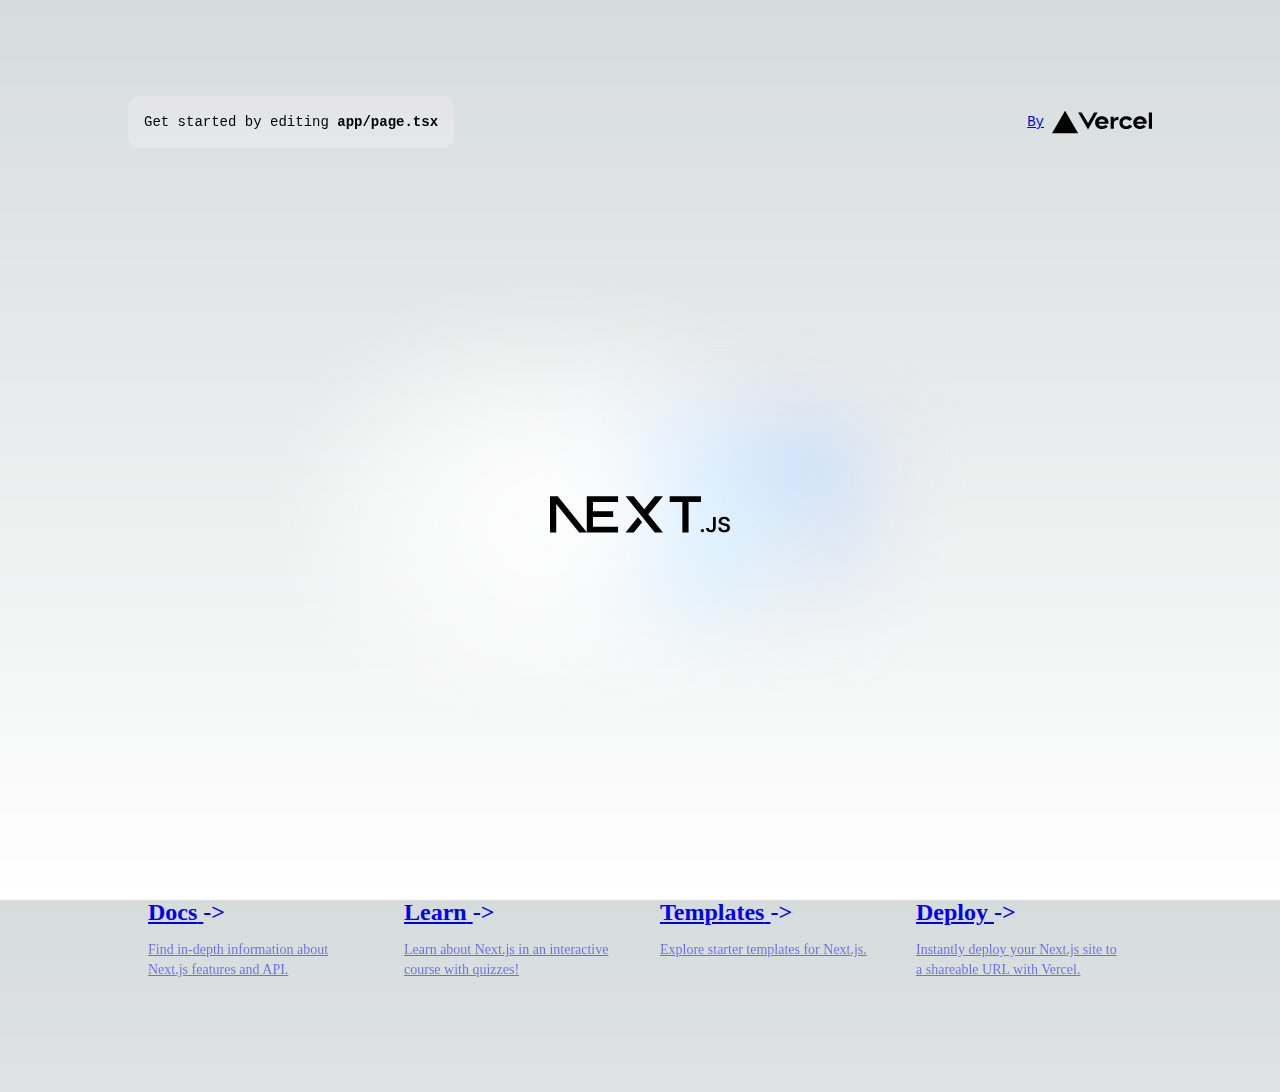
==== index.html @ 3cf32164 "医疗excel表" ====
<!DOCTYPE html><html lang="en"><head><meta charSet="utf-8"/><meta name="viewport" content="width=device-width, initial-scale=1"/><link rel="preload" as="image" href="/vercel.svg" fetchPriority="high"/><link rel="preload" as="image" href="/next.svg" fetchPriority="high"/><link rel="stylesheet" href="/_next/static/css/c7de69543def5672.css" crossorigin="" data-precedence="next"/><link rel="preload" as="script" fetchPriority="low" href="/_next/static/chunks/webpack-84ed9412a473a53c.js" crossorigin=""/><script src="/_next/static/chunks/fd9d1056-c42a95c713997fda.js" async="" crossorigin=""></script><script src="/_next/static/chunks/472-15eaf52ed125a741.js" async="" crossorigin=""></script><script src="/_next/static/chunks/main-app-dbd3aac3b573df8d.js" async="" crossorigin=""></script><script src="/_next/static/chunks/806-e9c7ed63f6be86cd.js" async=""></script><script src="/_next/static/chunks/431-e442fb6682c4541a.js" async=""></script><script src="/_next/static/chunks/app/layout-4c73db99c1d26d4c.js" async=""></script><script src="/_next/static/chunks/413-ed79d57a581bf45a.js" async=""></script><script src="/_next/static/chunks/app/page-2c997d32928808bd.js" async=""></script><title>Sheet Project</title><link rel="icon" href="/favicon.ico" type="image/x-icon" sizes="16x16"/><script src="/_next/static/chunks/polyfills-c67a75d1b6f99dc8.js" crossorigin="" noModule=""></script><style id="antd">.data-ant-cssinjs-cache-path{content:"";}</style></head><body><main class="flex min-h-screen flex-col items-center justify-between p-24"><div class="z-10 max-w-5xl w-full items-center justify-between font-mono text-sm lg:flex"><p class="fixed left-0 top-0 flex w-full justify-center border-b border-gray-300 bg-gradient-to-b from-zinc-200 pb-6 pt-8 backdrop-blur-2xl dark:border-neutral-800 dark:bg-zinc-800/30 dark:from-inherit lg:static lg:w-auto  lg:rounded-xl lg:border lg:bg-gray-200 lg:p-4 lg:dark:bg-zinc-800/30">Get started by editing <code class="font-mono font-bold">app/page.tsx</code></p><div class="fixed bottom-0 left-0 flex h-48 w-full items-end justify-center bg-gradient-to-t from-white via-white dark:from-black dark:via-black lg:static lg:h-auto lg:w-auto lg:bg-none"><a class="pointer-events-none flex place-items-center gap-2 p-8 lg:pointer-events-auto lg:p-0" href="https://vercel.com?utm_source=create-next-app&amp;utm_medium=appdir-template&amp;utm_campaign=create-next-app" target="_blank" rel="noopener noreferrer">By <img alt="Vercel Logo" fetchPriority="high" width="100" height="24" decoding="async" data-nimg="1" class="dark:invert" style="color:transparent" src="/vercel.svg"/></a></div></div><div class="relative flex place-items-center before:absolute before:h-[300px] before:w-[480px] before:-translate-x-1/2 before:rounded-full before:bg-gradient-radial before:from-white before:to-transparent before:blur-2xl before:content-[&#x27;&#x27;] after:absolute after:-z-20 after:h-[180px] after:w-[240px] after:translate-x-1/3 after:bg-gradient-conic after:from-sky-200 after:via-blue-200 after:blur-2xl after:content-[&#x27;&#x27;] before:dark:bg-gradient-to-br before:dark:from-transparent before:dark:to-blue-700 before:dark:opacity-10 after:dark:from-sky-900 after:dark:via-[#0141ff] after:dark:opacity-40 before:lg:h-[360px] z-[-1]"><img alt="Next.js Logo" fetchPriority="high" width="180" height="37" decoding="async" data-nimg="1" class="relative dark:drop-shadow-[0_0_0.3rem_#ffffff70] dark:invert" style="color:transparent" src="/next.svg"/></div><div class="mb-32 grid text-center lg:max-w-5xl lg:w-full lg:mb-0 lg:grid-cols-4 lg:text-left"><a href="https://nextjs.org/docs?utm_source=create-next-app&amp;utm_medium=appdir-template&amp;utm_campaign=create-next-app" class="group rounded-lg border border-transparent px-5 py-4 transition-colors hover:border-gray-300 hover:bg-gray-100 hover:dark:border-neutral-700 hover:dark:bg-neutral-800/30" target="_blank" rel="noopener noreferrer"><h2 class="mb-3 text-2xl font-semibold">Docs<!-- --> <span class="inline-block transition-transform group-hover:translate-x-1 motion-reduce:transform-none">-&gt;</span></h2><p class="m-0 max-w-[30ch] text-sm opacity-50">Find in-depth information about Next.js features and API.</p></a><a href="https://nextjs.org/learn?utm_source=create-next-app&amp;utm_medium=appdir-template-tw&amp;utm_campaign=create-next-app" class="group rounded-lg border border-transparent px-5 py-4 transition-colors hover:border-gray-300 hover:bg-gray-100 hover:dark:border-neutral-700 hover:dark:bg-neutral-800/30" target="_blank" rel="noopener noreferrer"><h2 class="mb-3 text-2xl font-semibold">Learn<!-- --> <span class="inline-block transition-transform group-hover:translate-x-1 motion-reduce:transform-none">-&gt;</span></h2><p class="m-0 max-w-[30ch] text-sm opacity-50">Learn about Next.js in an interactive course with quizzes!</p></a><a href="https://vercel.com/templates?framework=next.js&amp;utm_source=create-next-app&amp;utm_medium=appdir-template&amp;utm_campaign=create-next-app" class="group rounded-lg border border-transparent px-5 py-4 transition-colors hover:border-gray-300 hover:bg-gray-100 hover:dark:border-neutral-700 hover:dark:bg-neutral-800/30" target="_blank" rel="noopener noreferrer"><h2 class="mb-3 text-2xl font-semibold">Templates<!-- --> <span class="inline-block transition-transform group-hover:translate-x-1 motion-reduce:transform-none">-&gt;</span></h2><p class="m-0 max-w-[30ch] text-sm opacity-50">Explore starter templates for Next.js.</p></a><a href="https://vercel.com/new?utm_source=create-next-app&amp;utm_medium=appdir-template&amp;utm_campaign=create-next-app" class="group rounded-lg border border-transparent px-5 py-4 transition-colors hover:border-gray-300 hover:bg-gray-100 hover:dark:border-neutral-700 hover:dark:bg-neutral-800/30" target="_blank" rel="noopener noreferrer"><h2 class="mb-3 text-2xl font-semibold">Deploy<!-- --> <span class="inline-block transition-transform group-hover:translate-x-1 motion-reduce:transform-none">-&gt;</span></h2><p class="m-0 max-w-[30ch] text-sm opacity-50">Instantly deploy your Next.js site to a shareable URL with Vercel.</p></a></div></main><script src="/_next/static/chunks/webpack-84ed9412a473a53c.js" crossorigin="" async=""></script><script>(self.__next_f=self.__next_f||[]).push([0]);self.__next_f.push([2,null])</script><script>self.__next_f.push([1,"1:HL[\"/_next/static/css/c7de69543def5672.css\",\"style\",{\"crossOrigin\":\"\"}]\n0:\"$L2\"\n"])</script><script>self.__next_f.push([1,"3:I[33728,[],\"\"]\n5:I[29928,[],\"\"]\n6:I[51163,[\"806\",\"static/chunks/806-e9c7ed63f6be86cd.js\",\"431\",\"static/chunks/431-e442fb6682c4541a.js\",\"185\",\"static/chunks/app/layout-4c73db99c1d26d4c.js\"],\"\"]\n7:I[56954,[],\"\"]\n8:I[7264,[],\"\"]\na:I[90413,[\"413\",\"static/chunks/413-ed79d57a581bf45a.js\",\"931\",\"static/chunks/app/page-2c997d32928808bd.js\"],\"Image\"]\n"])</script><script>self.__next_f.push([1,"2:[[[\"$\",\"link\",\"0\",{\"rel\":\"stylesheet\",\"href\":\"/_next/static/css/c7de69543def5672.css\",\"precedence\":\"next\",\"crossOrigin\":\"\"}]],[\"$\",\"$L3\",null,{\"buildId\":\"PAMORDfPFeBBC6ljfTqtk\",\"assetPrefix\":\"\",\"initialCanonicalUrl\":\"/\",\"initialTree\":[\"\",{\"children\":[\"__PAGE__\",{}]},\"$undefined\",\"$undefined\",true],\"initialHead\":[false,\"$L4\"],\"globalErrorComponent\":\"$5\",\"children\":[null,[\"$\",\"html\",null,{\"lang\":\"en\",\"children\":[\"$\",\"body\",null,{\"children\":[\"$\",\"$L6\",null,{\"children\":[\"$\",\"$L7\",null,{\"parallelRouterKey\":\"children\",\"segmentPath\":[\"children\"],\"loading\":\"$undefined\",\"loadingStyles\":\"$undefined\",\"loadingScripts\":\"$undefined\",\"hasLoading\":false,\"error\":\"$undefined\",\"errorStyles\":\"$undefined\",\"errorScripts\":\"$undefined\",\"template\":[\"$\",\"$L8\",null,{}],\"templateStyles\":\"$undefined\",\"templateScripts\":\"$undefined\",\"notFound\":[[\"$\",\"title\",null,{\"children\":\"404: This page could not be found.\"}],[\"$\",\"div\",null,{\"style\":{\"fontFamily\":\"system-ui,\\\"Segoe UI\\\",Roboto,Helvetica,Arial,sans-serif,\\\"Apple Color Emoji\\\",\\\"Segoe UI Emoji\\\"\",\"height\":\"100vh\",\"textAlign\":\"center\",\"display\":\"flex\",\"flexDirection\":\"column\",\"alignItems\":\"center\",\"justifyContent\":\"center\"},\"children\":[\"$\",\"div\",null,{\"children\":[[\"$\",\"style\",null,{\"dangerouslySetInnerHTML\":{\"__html\":\"body{color:#000;background:#fff;margin:0}.next-error-h1{border-right:1px solid rgba(0,0,0,.3)}@media (prefers-color-scheme:dark){body{color:#fff;background:#000}.next-error-h1{border-right:1px solid rgba(255,255,255,.3)}}\"}}],[\"$\",\"h1\",null,{\"className\":\"next-error-h1\",\"style\":{\"display\":\"inline-block\",\"margin\":\"0 20px 0 0\",\"padding\":\"0 23px 0 0\",\"fontSize\":24,\"fontWeight\":500,\"verticalAlign\":\"top\",\"lineHeight\":\"49px\"},\"children\":\"404\"}],[\"$\",\"div\",null,{\"style\":{\"display\":\"inline-block\"},\"children\":[\"$\",\"h2\",null,{\"style\":{\"fontSize\":14,\"fontWeight\":400,\"lineHeight\":\"49px\",\"margin\":0},\"children\":\"This page could not be found.\"}]}]]}]}]],\"notFoundStyles\":[],\"childProp\":{\"current\":[\"$L9\",[\"$\",\"main\",null,{\"className\":\"flex min-h-screen flex-col items-center justify-between p-24\",\"children\":[[\"$\",\"div\",null,{\"className\":\"z-10 max-w-5xl w-full items-center justify-between font-mono text-sm lg:flex\",\"children\":[[\"$\",\"p\",null,{\"className\":\"fixed left-0 top-0 flex w-full justify-center border-b border-gray-300 bg-gradient-to-b from-zinc-200 pb-6 pt-8 backdrop-blur-2xl dark:border-neutral-800 dark:bg-zinc-800/30 dark:from-inherit lg:static lg:w-auto  lg:rounded-xl lg:border lg:bg-gray-200 lg:p-4 lg:dark:bg-zinc-800/30\",\"children\":[\"Get started by editing \",[\"$\",\"code\",null,{\"className\":\"font-mono font-bold\",\"children\":\"app/page.tsx\"}]]}],[\"$\",\"div\",null,{\"className\":\"fixed bottom-0 left-0 flex h-48 w-full items-end justify-center bg-gradient-to-t from-white via-white dark:from-black dark:via-black lg:static lg:h-auto lg:w-auto lg:bg-none\",\"children\":[\"$\",\"a\",null,{\"className\":\"pointer-events-none flex place-items-center gap-2 p-8 lg:pointer-events-auto lg:p-0\",\"href\":\"https://vercel.com?utm_source=create-next-app\u0026utm_medium=appdir-template\u0026utm_campaign=create-next-app\",\"target\":\"_blank\",\"rel\":\"noopener noreferrer\",\"children\":[\"By \",[\"$\",\"$La\",null,{\"src\":\"/vercel.svg\",\"alt\":\"Vercel Logo\",\"className\":\"dark:invert\",\"width\":100,\"height\":24,\"priority\":true}]]}]}]]}],[\"$\",\"div\",null,{\"className\":\"relative flex place-items-center before:absolute before:h-[300px] before:w-[480px] before:-translate-x-1/2 before:rounded-full before:bg-gradient-radial before:from-white before:to-transparent before:blur-2xl before:content-[''] after:absolute after:-z-20 after:h-[180px] after:w-[240px] after:translate-x-1/3 after:bg-gradient-conic after:from-sky-200 after:via-blue-200 after:blur-2xl after:content-[''] before:dark:bg-gradient-to-br before:dark:from-transparent before:dark:to-blue-700 before:dark:opacity-10 after:dark:from-sky-900 after:dark:via-[#0141ff] after:dark:opacity-40 before:lg:h-[360px] z-[-1]\",\"children\":[\"$\",\"$La\",null,{\"className\":\"relative dark:drop-shadow-[0_0_0.3rem_#ffffff70] dark:invert\",\"src\":\"/next.svg\",\"alt\":\"Next.js Logo\",\"width\":180,\"height\":37,\"priority\":true}]}],[\"$\",\"div\",null,{\"className\":\"mb-32 grid text-center lg:max-w-5xl lg:w-full lg:mb-0 lg:grid-cols-4 lg:text-left\",\"children\":[[\"$\",\"a\",null,{\"href\":\"https://nextjs.org/docs?utm_source=create-next-app\u0026utm_medium=appdir-template\u0026utm_campaign=create-next-app\",\"className\":\"group rounded-lg border border-transparent px-5 py-4 transition-colors hover:border-gray-300 hover:bg-gray-100 hover:dark:border-neutral-700 hover:dark:bg-neutral-800/30\",\"target\":\"_blank\",\"rel\":\"noopener noreferrer\",\"children\":[[\"$\",\"h2\",null,{\"className\":\"mb-3 text-2xl font-semibold\",\"children\":[\"Docs\",\" \",[\"$\",\"span\",null,{\"className\":\"inline-block transition-transform group-hover:translate-x-1 motion-reduce:transform-none\",\"children\":\"-\u003e\"}]]}],[\"$\",\"p\",null,{\"className\":\"m-0 max-w-[30ch] text-sm opacity-50\",\"children\":\"Find in-depth information about Next.js features and API.\"}]]}],[\"$\",\"a\",null,{\"href\":\"https://nextjs.org/learn?utm_source=create-next-app\u0026utm_medium=appdir-template-tw\u0026utm_campaign=create-next-app\",\"className\":\"group rounded-lg border border-transparent px-5 py-4 transition-colors hover:border-gray-300 hover:bg-gray-100 hover:dark:border-neutral-700 hover:dark:bg-neutral-800/30\",\"target\":\"_blank\",\"rel\":\"noopener noreferrer\",\"children\":[[\"$\",\"h2\",null,{\"className\":\"mb-3 text-2xl font-semibold\",\"children\":[\"Learn\",\" \",[\"$\",\"span\",null,{\"className\":\"inline-block transition-transform group-hover:translate-x-1 motion-reduce:transform-none\",\"children\":\"-\u003e\"}]]}],[\"$\",\"p\",null,{\"className\":\"m-0 max-w-[30ch] text-sm opacity-50\",\"children\":\"Learn about Next.js in an interactive course with quizzes!\"}]]}],[\"$\",\"a\",null,{\"href\":\"https://vercel.com/templates?framework=next.js\u0026utm_source=create-next-app\u0026utm_medium=appdir-template\u0026utm_campaign=create-next-app\",\"className\":\"group rounded-lg border border-transparent px-5 py-4 transition-colors hover:border-gray-300 hover:bg-gray-100 hover:dark:border-neutral-700 hover:dark:bg-neutral-800/30\",\"target\":\"_blank\",\"rel\":\"noopener noreferrer\",\"children\":[[\"$\",\"h2\",null,{\"className\":\"mb-3 text-2xl font-semibold\",\"children\":[\"Templates\",\" \",[\"$\",\"span\",null,{\"className\":\"inline-block transition-transform group-hover:translate-x-1 motion-reduce:transform-none\",\"children\":\"-\u003e\"}]]}],[\"$\",\"p\",null,{\"className\":\"m-0 max-w-[30ch] text-sm opacity-50\",\"children\":\"Explore starter templates for Next.js.\"}]]}],[\"$\",\"a\",null,{\"href\":\"https://vercel.com/new?utm_source=create-next-app\u0026utm_medium=appdir-template\u0026utm_campaign=create-next-app\",\"className\":\"group rounded-lg border border-transparent px-5 py-4 transition-colors hover:border-gray-300 hover:bg-gray-100 hover:dark:border-neutral-700 hover:dark:bg-neutral-800/30\",\"target\":\"_blank\",\"rel\":\"noopener noreferrer\",\"children\":[[\"$\",\"h2\",null,{\"className\":\"mb-3 text-2xl font-semibold\",\"children\":[\"Deploy\",\" \",[\"$\",\"span\",null,{\"className\":\"inline-block transition-transform group-hover:translate-x-1 motion-reduce:transform-none\",\"children\":\"-\u003e\"}]]}],[\"$\",\"p\",null,{\"className\":\"m-0 max-w-[30ch] text-sm opacity-50\",\"children\":\"Instantly deploy your Next.js site to a shareable URL with Vercel.\"}]]}]]}]]}],null],\"segment\":\"__PAGE__\"},\"styles\":null}]}]}]}],null]}]]\n"])</script><script>self.__next_f.push([1,"4:[[\"$\",\"meta\",\"0\",{\"name\":\"viewport\",\"content\":\"width=device-width, initial-scale=1\"}],[\"$\",\"meta\",\"1\",{\"charSet\":\"utf-8\"}],[\"$\",\"title\",\"2\",{\"children\":\"Sheet Project\"}],[\"$\",\"link\",\"3\",{\"rel\":\"icon\",\"href\":\"/favicon.ico\",\"type\":\"image/x-icon\",\"sizes\":\"16x16\"}]]\n9:null\n"])</script><script>self.__next_f.push([1,""])</script></body></html>
---- _next/static/css/c7de69543def5672.css ----
*,:after,:before{--tw-border-spacing-x:0;--tw-border-spacing-y:0;--tw-translate-x:0;--tw-translate-y:0;--tw-rotate:0;--tw-skew-x:0;--tw-skew-y:0;--tw-scale-x:1;--tw-scale-y:1;--tw-pan-x: ;--tw-pan-y: ;--tw-pinch-zoom: ;--tw-scroll-snap-strictness:proximity;--tw-gradient-from-position: ;--tw-gradient-via-position: ;--tw-gradient-to-position: ;--tw-ordinal: ;--tw-slashed-zero: ;--tw-numeric-figure: ;--tw-numeric-spacing: ;--tw-numeric-fraction: ;--tw-ring-inset: ;--tw-ring-offset-width:0px;--tw-ring-offset-color:#fff;--tw-ring-color:rgba(59,130,246,.5);--tw-ring-offset-shadow:0 0 #0000;--tw-ring-shadow:0 0 #0000;--tw-shadow:0 0 #0000;--tw-shadow-colored:0 0 #0000;--tw-blur: ;--tw-brightness: ;--tw-contrast: ;--tw-grayscale: ;--tw-hue-rotate: ;--tw-invert: ;--tw-saturate: ;--tw-sepia: ;--tw-drop-shadow: ;--tw-backdrop-blur: ;--tw-backdrop-brightness: ;--tw-backdrop-contrast: ;--tw-backdrop-grayscale: ;--tw-backdrop-hue-rotate: ;--tw-backdrop-invert: ;--tw-backdrop-opacity: ;--tw-backdrop-saturate: ;--tw-backdrop-sepia: }::backdrop{--tw-border-spacing-x:0;--tw-border-spacing-y:0;--tw-translate-x:0;--tw-translate-y:0;--tw-rotate:0;--tw-skew-x:0;--tw-skew-y:0;--tw-scale-x:1;--tw-scale-y:1;--tw-pan-x: ;--tw-pan-y: ;--tw-pinch-zoom: ;--tw-scroll-snap-strictness:proximity;--tw-gradient-from-position: ;--tw-gradient-via-position: ;--tw-gradient-to-position: ;--tw-ordinal: ;--tw-slashed-zero: ;--tw-numeric-figure: ;--tw-numeric-spacing: ;--tw-numeric-fraction: ;--tw-ring-inset: ;--tw-ring-offset-width:0px;--tw-ring-offset-color:#fff;--tw-ring-color:rgba(59,130,246,.5);--tw-ring-offset-shadow:0 0 #0000;--tw-ring-shadow:0 0 #0000;--tw-shadow:0 0 #0000;--tw-shadow-colored:0 0 #0000;--tw-blur: ;--tw-brightness: ;--tw-contrast: ;--tw-grayscale: ;--tw-hue-rotate: ;--tw-invert: ;--tw-saturate: ;--tw-sepia: ;--tw-drop-shadow: ;--tw-backdrop-blur: ;--tw-backdrop-brightness: ;--tw-backdrop-contrast: ;--tw-backdrop-grayscale: ;--tw-backdrop-hue-rotate: ;--tw-backdrop-invert: ;--tw-backdrop-opacity: ;--tw-backdrop-saturate: ;--tw-backdrop-sepia: }.pointer-events-none{pointer-events:none}.fixed{position:fixed}.absolute{position:absolute}.relative{position:relative}.bottom-0{bottom:0}.left-0{left:0}.top-0{top:0}.z-10{z-index:10}.z-\[-1\]{z-index:-1}.m-0{margin:0}.mb-3{margin-bottom:.75rem}.mb-32{margin-bottom:8rem}.box-border{box-sizing:border-box}.inline-block{display:inline-block}.inline{display:inline}.flex{display:flex}.grid{display:grid}.h-48{height:12rem}.h-\[64px\]{height:64px}.h-full{height:100%}.min-h-screen{min-height:100vh}.w-full{width:100%}.max-w-5xl{max-width:64rem}.max-w-\[30ch\]{max-width:30ch}.transform{transform:translate(var(--tw-translate-x),var(--tw-translate-y)) rotate(var(--tw-rotate)) skewX(var(--tw-skew-x)) skewY(var(--tw-skew-y)) scaleX(var(--tw-scale-x)) scaleY(var(--tw-scale-y))}.flex-col{flex-direction:column}.place-items-center{place-items:center}.items-end{align-items:flex-end}.items-center{align-items:center}.justify-end{justify-content:flex-end}.justify-center{justify-content:center}.justify-between{justify-content:space-between}.gap-2{gap:.5rem}.rounded-lg{border-radius:.5rem}.border{border-width:1px}.border-b{border-bottom-width:1px}.border-gray-300{--tw-border-opacity:1;border-color:rgb(209 213 219/var(--tw-border-opacity))}.border-transparent{border-color:transparent}.bg-gradient-to-b{background-image:linear-gradient(to bottom,var(--tw-gradient-stops))}.bg-gradient-to-t{background-image:linear-gradient(to top,var(--tw-gradient-stops))}.from-white{--tw-gradient-from:#fff var(--tw-gradient-from-position);--tw-gradient-to:hsla(0,0%,100%,0) var(--tw-gradient-to-position);--tw-gradient-stops:var(--tw-gradient-from),var(--tw-gradient-to)}.from-zinc-200{--tw-gradient-from:#e4e4e7 var(--tw-gradient-from-position);--tw-gradient-to:hsla(240,6%,90%,0) var(--tw-gradient-to-position);--tw-gradient-stops:var(--tw-gradient-from),var(--tw-gradient-to)}.via-white{--tw-gradient-to:hsla(0,0%,100%,0) var(--tw-gradient-to-position);--tw-gradient-stops:var(--tw-gradient-from),#fff var(--tw-gradient-via-position),var(--tw-gradient-to)}.p-24{padding:6rem}.p-6{padding:1.5rem}.p-8{padding:2rem}.px-5{padding-left:1.25rem;padding-right:1.25rem}.py-4{padding-top:1rem;padding-bottom:1rem}.pb-6{padding-bottom:1.5rem}.pt-8{padding-top:2rem}.text-center{text-align:center}.font-mono{font-family:ui-monospace,SFMono-Regular,Menlo,Monaco,Consolas,Liberation Mono,Courier New,monospace}.text-2xl{font-size:1.5rem;line-height:2rem}.text-sm{font-size:.875rem;line-height:1.25rem}.font-bold{font-weight:700}.font-semibold{font-weight:600}.opacity-50{opacity:.5}.backdrop-blur-2xl{--tw-backdrop-blur:blur(40px);-webkit-backdrop-filter:var(--tw-backdrop-blur) var(--tw-backdrop-brightness) var(--tw-backdrop-contrast) var(--tw-backdrop-grayscale) var(--tw-backdrop-hue-rotate) var(--tw-backdrop-invert) var(--tw-backdrop-opacity) var(--tw-backdrop-saturate) var(--tw-backdrop-sepia);backdrop-filter:var(--tw-backdrop-blur) var(--tw-backdrop-brightness) var(--tw-backdrop-contrast) var(--tw-backdrop-grayscale) var(--tw-backdrop-hue-rotate) var(--tw-backdrop-invert) var(--tw-backdrop-opacity) var(--tw-backdrop-saturate) var(--tw-backdrop-sepia)}.transition-colors{transition-property:color,background-color,border-color,text-decoration-color,fill,stroke;transition-timing-function:cubic-bezier(.4,0,.2,1);transition-duration:.15s}.transition-transform{transition-property:transform;transition-timing-function:cubic-bezier(.4,0,.2,1);transition-duration:.15s}*{margin:0;padding:0}body,html{width:100vw;height:100vh}:root{--foreground-rgb:0,0,0;--background-start-rgb:214,219,220;--background-end-rgb:255,255,255}@media (prefers-color-scheme:dark){:root{--foreground-rgb:255,255,255;--background-start-rgb:0,0,0;--background-end-rgb:0,0,0}}body{color:rgb(var(--foreground-rgb));background:linear-gradient(to bottom,transparent,rgb(var(--background-end-rgb))) rgb(var(--background-start-rgb))}.before\:absolute:before{content:var(--tw-content);position:absolute}.before\:h-\[300px\]:before{content:var(--tw-content);height:300px}.before\:w-\[480px\]:before{content:var(--tw-content);width:480px}.before\:-translate-x-1\/2:before{content:var(--tw-content);--tw-translate-x:-50%;transform:translate(var(--tw-translate-x),var(--tw-translate-y)) rotate(var(--tw-rotate)) skewX(var(--tw-skew-x)) skewY(var(--tw-skew-y)) scaleX(var(--tw-scale-x)) scaleY(var(--tw-scale-y))}.before\:rounded-full:before{content:var(--tw-content);border-radius:9999px}.before\:bg-gradient-radial:before{content:var(--tw-content);background-image:radial-gradient(var(--tw-gradient-stops))}.before\:from-white:before{content:var(--tw-content);--tw-gradient-from:#fff var(--tw-gradient-from-position);--tw-gradient-to:hsla(0,0%,100%,0) var(--tw-gradient-to-position);--tw-gradient-stops:var(--tw-gradient-from),var(--tw-gradient-to)}.before\:to-transparent:before{content:var(--tw-content);--tw-gradient-to:transparent var(--tw-gradient-to-position)}.before\:blur-2xl:before{content:var(--tw-content);--tw-blur:blur(40px);filter:var(--tw-blur) var(--tw-brightness) var(--tw-contrast) var(--tw-grayscale) var(--tw-hue-rotate) var(--tw-invert) var(--tw-saturate) var(--tw-sepia) var(--tw-drop-shadow)}.before\:content-\[\'\'\]:before{--tw-content:"";content:var(--tw-content)}.after\:absolute:after{content:var(--tw-content);position:absolute}.after\:-z-20:after{content:var(--tw-content);z-index:-20}.after\:h-\[180px\]:after{content:var(--tw-content);height:180px}.after\:w-\[240px\]:after{content:var(--tw-content);width:240px}.after\:translate-x-1\/3:after{content:var(--tw-content);--tw-translate-x:33.333333%;transform:translate(var(--tw-translate-x),var(--tw-translate-y)) rotate(var(--tw-rotate)) skewX(var(--tw-skew-x)) skewY(var(--tw-skew-y)) scaleX(var(--tw-scale-x)) scaleY(var(--tw-scale-y))}.after\:bg-gradient-conic:after{content:var(--tw-content);background-image:conic-gradient(from 180deg at 50% 50%,var(--tw-gradient-stops))}.after\:from-sky-200:after{content:var(--tw-content);--tw-gradient-from:#bae6fd var(--tw-gradient-from-position);--tw-gradient-to:rgba(186,230,253,0) var(--tw-gradient-to-position);--tw-gradient-stops:var(--tw-gradient-from),var(--tw-gradient-to)}.after\:via-blue-200:after{content:var(--tw-content);--tw-gradient-to:rgba(191,219,254,0) var(--tw-gradient-to-position);--tw-gradient-stops:var(--tw-gradient-from),#bfdbfe var(--tw-gradient-via-position),var(--tw-gradient-to)}.after\:blur-2xl:after{content:var(--tw-content);--tw-blur:blur(40px);filter:var(--tw-blur) var(--tw-brightness) var(--tw-contrast) var(--tw-grayscale) var(--tw-hue-rotate) var(--tw-invert) var(--tw-saturate) var(--tw-sepia) var(--tw-drop-shadow)}.after\:content-\[\'\'\]:after{--tw-content:"";content:var(--tw-content)}.hover\:border-gray-300:hover{--tw-border-opacity:1;border-color:rgb(209 213 219/var(--tw-border-opacity))}.hover\:bg-gray-100:hover{--tw-bg-opacity:1;background-color:rgb(243 244 246/var(--tw-bg-opacity))}.group:hover .group-hover\:translate-x-1{--tw-translate-x:0.25rem;transform:translate(var(--tw-translate-x),var(--tw-translate-y)) rotate(var(--tw-rotate)) skewX(var(--tw-skew-x)) skewY(var(--tw-skew-y)) scaleX(var(--tw-scale-x)) scaleY(var(--tw-scale-y))}@media (prefers-reduced-motion:reduce){.motion-reduce\:transform-none{transform:none}}@media (prefers-color-scheme:dark){.dark\:border-neutral-800{--tw-border-opacity:1;border-color:rgb(38 38 38/var(--tw-border-opacity))}.dark\:bg-zinc-800\/30{background-color:rgba(39,39,42,.3)}.dark\:from-black{--tw-gradient-from:#000 var(--tw-gradient-from-position);--tw-gradient-to:transparent var(--tw-gradient-to-position);--tw-gradient-stops:var(--tw-gradient-from),var(--tw-gradient-to)}.dark\:from-inherit{--tw-gradient-from:inherit var(--tw-gradient-from-position);--tw-gradient-to:hsla(0,0%,100%,0) var(--tw-gradient-to-position);--tw-gradient-stops:var(--tw-gradient-from),var(--tw-gradient-to)}.dark\:via-black{--tw-gradient-to:transparent var(--tw-gradient-to-position);--tw-gradient-stops:var(--tw-gradient-from),#000 var(--tw-gradient-via-position),var(--tw-gradient-to)}.dark\:drop-shadow-\[0_0_0\.3rem_\#ffffff70\]{--tw-drop-shadow:drop-shadow(0 0 0.3rem #ffffff70)}.dark\:drop-shadow-\[0_0_0\.3rem_\#ffffff70\],.dark\:invert{filter:var(--tw-blur) var(--tw-brightness) var(--tw-contrast) var(--tw-grayscale) var(--tw-hue-rotate) var(--tw-invert) var(--tw-saturate) var(--tw-sepia) var(--tw-drop-shadow)}.dark\:invert{--tw-invert:invert(100%)}.before\:dark\:bg-gradient-to-br:before{content:var(--tw-content);background-image:linear-gradient(to bottom right,var(--tw-gradient-stops))}.before\:dark\:from-transparent:before{content:var(--tw-content);--tw-gradient-from:transparent var(--tw-gradient-from-position);--tw-gradient-to:transparent var(--tw-gradient-to-position);--tw-gradient-stops:var(--tw-gradient-from),var(--tw-gradient-to)}.before\:dark\:to-blue-700:before{content:var(--tw-content);--tw-gradient-to:#1d4ed8 var(--tw-gradient-to-position)}.before\:dark\:opacity-10:before{content:var(--tw-content);opacity:.1}.after\:dark\:from-sky-900:after{content:var(--tw-content);--tw-gradient-from:#0c4a6e var(--tw-gradient-from-position);--tw-gradient-to:rgba(12,74,110,0) var(--tw-gradient-to-position);--tw-gradient-stops:var(--tw-gradient-from),var(--tw-gradient-to)}.after\:dark\:via-\[\#0141ff\]:after{content:var(--tw-content);--tw-gradient-to:rgba(1,65,255,0) var(--tw-gradient-to-position);--tw-gradient-stops:var(--tw-gradient-from),#0141ff var(--tw-gradient-via-position),var(--tw-gradient-to)}.after\:dark\:opacity-40:after{content:var(--tw-content);opacity:.4}.hover\:dark\:border-neutral-700:hover{--tw-border-opacity:1;border-color:rgb(64 64 64/var(--tw-border-opacity))}.hover\:dark\:bg-neutral-800\/30:hover{background-color:rgba(38,38,38,.3)}}@media (min-width:1024px){.lg\:pointer-events-auto{pointer-events:auto}.lg\:static{position:static}.lg\:mb-0{margin-bottom:0}.lg\:flex{display:flex}.lg\:h-auto{height:auto}.lg\:w-auto{width:auto}.lg\:w-full{width:100%}.lg\:max-w-5xl{max-width:64rem}.lg\:grid-cols-4{grid-template-columns:repeat(4,minmax(0,1fr))}.lg\:rounded-xl{border-radius:.75rem}.lg\:border{border-width:1px}.lg\:bg-gray-200{--tw-bg-opacity:1;background-color:rgb(229 231 235/var(--tw-bg-opacity))}.lg\:bg-none{background-image:none}.lg\:p-0{padding:0}.lg\:p-4{padding:1rem}.lg\:text-left{text-align:left}.before\:lg\:h-\[360px\]:before{content:var(--tw-content);height:360px}@media (prefers-color-scheme:dark){.lg\:dark\:bg-zinc-800\/30{background-color:rgba(39,39,42,.3)}}}
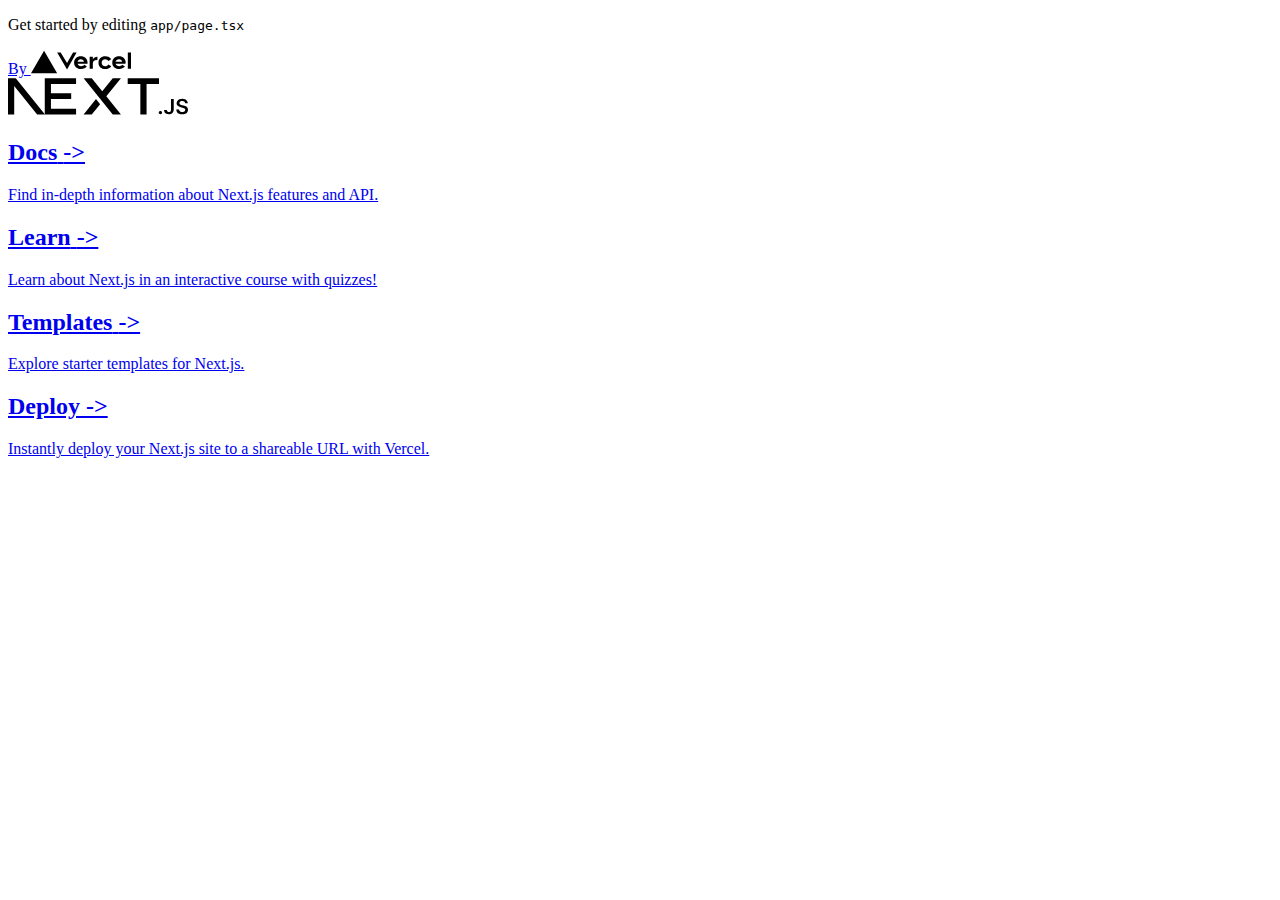
==== commit 94bbf7f4: "Updates" ====
--- a/index.html
+++ b/index.html
@@ -1 +1 @@
-<!DOCTYPE html><html lang="en"><head><meta charSet="utf-8"/><meta name="viewport" content="width=device-width, initial-scale=1"/><link rel="preload" as="image" href="/vercel.svg" fetchPriority="high"/><link rel="preload" as="image" href="/next.svg" fetchPriority="high"/><link rel="stylesheet" href="/_next/static/css/c7de69543def5672.css" crossorigin="" data-precedence="next"/><link rel="preload" as="script" fetchPriority="low" href="/_next/static/chunks/webpack-84ed9412a473a53c.js" crossorigin=""/><script src="/_next/static/chunks/fd9d1056-c42a95c713997fda.js" async="" crossorigin=""></script><script src="/_next/static/chunks/472-15eaf52ed125a741.js" async="" crossorigin=""></script><script src="/_next/static/chunks/main-app-dbd3aac3b573df8d.js" async="" crossorigin=""></script><script src="/_next/static/chunks/806-e9c7ed63f6be86cd.js" async=""></script><script src="/_next/static/chunks/431-e442fb6682c4541a.js" async=""></script><script src="/_next/static/chunks/app/layout-4c73db99c1d26d4c.js" async=""></script><script src="/_next/static/chunks/413-ed79d57a581bf45a.js" async=""></script><script src="/_next/static/chunks/app/page-2c997d32928808bd.js" async=""></script><title>Sheet Project</title><link rel="icon" href="/favicon.ico" type="image/x-icon" sizes="16x16"/><script src="/_next/static/chunks/polyfills-c67a75d1b6f99dc8.js" crossorigin="" noModule=""></script><style id="antd">.data-ant-cssinjs-cache-path{content:"";}</style></head><body><main class="flex min-h-screen flex-col items-center justify-between p-24"><div class="z-10 max-w-5xl w-full items-center justify-between font-mono text-sm lg:flex"><p class="fixed left-0 top-0 flex w-full justify-center border-b border-gray-300 bg-gradient-to-b from-zinc-200 pb-6 pt-8 backdrop-blur-2xl dark:border-neutral-800 dark:bg-zinc-800/30 dark:from-inherit lg:static lg:w-auto  lg:rounded-xl lg:border lg:bg-gray-200 lg:p-4 lg:dark:bg-zinc-800/30">Get started by editing <code class="font-mono font-bold">app/page.tsx</code></p><div class="fixed bottom-0 left-0 flex h-48 w-full items-end justify-center bg-gradient-to-t from-white via-white dark:from-black dark:via-black lg:static lg:h-auto lg:w-auto lg:bg-none"><a class="pointer-events-none flex place-items-center gap-2 p-8 lg:pointer-events-auto lg:p-0" href="https://vercel.com?utm_source=create-next-app&amp;utm_medium=appdir-template&amp;utm_campaign=create-next-app" target="_blank" rel="noopener noreferrer">By <img alt="Vercel Logo" fetchPriority="high" width="100" height="24" decoding="async" data-nimg="1" class="dark:invert" style="color:transparent" src="/vercel.svg"/></a></div></div><div class="relative flex place-items-center before:absolute before:h-[300px] before:w-[480px] before:-translate-x-1/2 before:rounded-full before:bg-gradient-radial before:from-white before:to-transparent before:blur-2xl before:content-[&#x27;&#x27;] after:absolute after:-z-20 after:h-[180px] after:w-[240px] after:translate-x-1/3 after:bg-gradient-conic after:from-sky-200 after:via-blue-200 after:blur-2xl after:content-[&#x27;&#x27;] before:dark:bg-gradient-to-br before:dark:from-transparent before:dark:to-blue-700 before:dark:opacity-10 after:dark:from-sky-900 after:dark:via-[#0141ff] after:dark:opacity-40 before:lg:h-[360px] z-[-1]"><img alt="Next.js Logo" fetchPriority="high" width="180" height="37" decoding="async" data-nimg="1" class="relative dark:drop-shadow-[0_0_0.3rem_#ffffff70] dark:invert" style="color:transparent" src="/next.svg"/></div><div class="mb-32 grid text-center lg:max-w-5xl lg:w-full lg:mb-0 lg:grid-cols-4 lg:text-left"><a href="https://nextjs.org/docs?utm_source=create-next-app&amp;utm_medium=appdir-template&amp;utm_campaign=create-next-app" class="group rounded-lg border border-transparent px-5 py-4 transition-colors hover:border-gray-300 hover:bg-gray-100 hover:dark:border-neutral-700 hover:dark:bg-neutral-800/30" target="_blank" rel="noopener noreferrer"><h2 class="mb-3 text-2xl font-semibold">Docs<!-- --> <span class="inline-block transition-transform group-hover:translate-x-1 motion-reduce:transform-none">-&gt;</span></h2><p class="m-0 max-w-[30ch] text-sm opacity-50">Find in-depth information about Next.js features and API.</p></a><a href="https://nextjs.org/learn?utm_source=create-next-app&amp;utm_medium=appdir-template-tw&amp;utm_campaign=create-next-app" class="group rounded-lg border border-transparent px-5 py-4 transition-colors hover:border-gray-300 hover:bg-gray-100 hover:dark:border-neutral-700 hover:dark:bg-neutral-800/30" target="_blank" rel="noopener noreferrer"><h2 class="mb-3 text-2xl font-semibold">Learn<!-- --> <span class="inline-block transition-transform group-hover:translate-x-1 motion-reduce:transform-none">-&gt;</span></h2><p class="m-0 max-w-[30ch] text-sm opacity-50">Learn about Next.js in an interactive course with quizzes!</p></a><a href="https://vercel.com/templates?framework=next.js&amp;utm_source=create-next-app&amp;utm_medium=appdir-template&amp;utm_campaign=create-next-app" class="group rounded-lg border border-transparent px-5 py-4 transition-colors hover:border-gray-300 hover:bg-gray-100 hover:dark:border-neutral-700 hover:dark:bg-neutral-800/30" target="_blank" rel="noopener noreferrer"><h2 class="mb-3 text-2xl font-semibold">Templates<!-- --> <span class="inline-block transition-transform group-hover:translate-x-1 motion-reduce:transform-none">-&gt;</span></h2><p class="m-0 max-w-[30ch] text-sm opacity-50">Explore starter templates for Next.js.</p></a><a href="https://vercel.com/new?utm_source=create-next-app&amp;utm_medium=appdir-template&amp;utm_campaign=create-next-app" class="group rounded-lg border border-transparent px-5 py-4 transition-colors hover:border-gray-300 hover:bg-gray-100 hover:dark:border-neutral-700 hover:dark:bg-neutral-800/30" target="_blank" rel="noopener noreferrer"><h2 class="mb-3 text-2xl font-semibold">Deploy<!-- --> <span class="inline-block transition-transform group-hover:translate-x-1 motion-reduce:transform-none">-&gt;</span></h2><p class="m-0 max-w-[30ch] text-sm opacity-50">Instantly deploy your Next.js site to a shareable URL with Vercel.</p></a></div></main><script src="/_next/static/chunks/webpack-84ed9412a473a53c.js" crossorigin="" async=""></script><script>(self.__next_f=self.__next_f||[]).push([0]);self.__next_f.push([2,null])</script><script>self.__next_f.push([1,"1:HL[\"/_next/static/css/c7de69543def5672.css\",\"style\",{\"crossOrigin\":\"\"}]\n0:\"$L2\"\n"])</script><script>self.__next_f.push([1,"3:I[33728,[],\"\"]\n5:I[29928,[],\"\"]\n6:I[51163,[\"806\",\"static/chunks/806-e9c7ed63f6be86cd.js\",\"431\",\"static/chunks/431-e442fb6682c4541a.js\",\"185\",\"static/chunks/app/layout-4c73db99c1d26d4c.js\"],\"\"]\n7:I[56954,[],\"\"]\n8:I[7264,[],\"\"]\na:I[90413,[\"413\",\"static/chunks/413-ed79d57a581bf45a.js\",\"931\",\"static/chunks/app/page-2c997d32928808bd.js\"],\"Image\"]\n"])</script><script>self.__next_f.push([1,"2:[[[\"$\",\"link\",\"0\",{\"rel\":\"stylesheet\",\"href\":\"/_next/static/css/c7de69543def5672.css\",\"precedence\":\"next\",\"crossOrigin\":\"\"}]],[\"$\",\"$L3\",null,{\"buildId\":\"PAMORDfPFeBBC6ljfTqtk\",\"assetPrefix\":\"\",\"initialCanonicalUrl\":\"/\",\"initialTree\":[\"\",{\"children\":[\"__PAGE__\",{}]},\"$undefined\",\"$undefined\",true],\"initialHead\":[false,\"$L4\"],\"globalErrorComponent\":\"$5\",\"children\":[null,[\"$\",\"html\",null,{\"lang\":\"en\",\"children\":[\"$\",\"body\",null,{\"children\":[\"$\",\"$L6\",null,{\"children\":[\"$\",\"$L7\",null,{\"parallelRouterKey\":\"children\",\"segmentPath\":[\"children\"],\"loading\":\"$undefined\",\"loadingStyles\":\"$undefined\",\"loadingScripts\":\"$undefined\",\"hasLoading\":false,\"error\":\"$undefined\",\"errorStyles\":\"$undefined\",\"errorScripts\":\"$undefined\",\"template\":[\"$\",\"$L8\",null,{}],\"templateStyles\":\"$undefined\",\"templateScripts\":\"$undefined\",\"notFound\":[[\"$\",\"title\",null,{\"children\":\"404: This page could not be found.\"}],[\"$\",\"div\",null,{\"style\":{\"fontFamily\":\"system-ui,\\\"Segoe UI\\\",Roboto,Helvetica,Arial,sans-serif,\\\"Apple Color Emoji\\\",\\\"Segoe UI Emoji\\\"\",\"height\":\"100vh\",\"textAlign\":\"center\",\"display\":\"flex\",\"flexDirection\":\"column\",\"alignItems\":\"center\",\"justifyContent\":\"center\"},\"children\":[\"$\",\"div\",null,{\"children\":[[\"$\",\"style\",null,{\"dangerouslySetInnerHTML\":{\"__html\":\"body{color:#000;background:#fff;margin:0}.next-error-h1{border-right:1px solid rgba(0,0,0,.3)}@media (prefers-color-scheme:dark){body{color:#fff;background:#000}.next-error-h1{border-right:1px solid rgba(255,255,255,.3)}}\"}}],[\"$\",\"h1\",null,{\"className\":\"next-error-h1\",\"style\":{\"display\":\"inline-block\",\"margin\":\"0 20px 0 0\",\"padding\":\"0 23px 0 0\",\"fontSize\":24,\"fontWeight\":500,\"verticalAlign\":\"top\",\"lineHeight\":\"49px\"},\"children\":\"404\"}],[\"$\",\"div\",null,{\"style\":{\"display\":\"inline-block\"},\"children\":[\"$\",\"h2\",null,{\"style\":{\"fontSize\":14,\"fontWeight\":400,\"lineHeight\":\"49px\",\"margin\":0},\"children\":\"This page could not be found.\"}]}]]}]}]],\"notFoundStyles\":[],\"childProp\":{\"current\":[\"$L9\",[\"$\",\"main\",null,{\"className\":\"flex min-h-screen flex-col items-center justify-between p-24\",\"children\":[[\"$\",\"div\",null,{\"className\":\"z-10 max-w-5xl w-full items-center justify-between font-mono text-sm lg:flex\",\"children\":[[\"$\",\"p\",null,{\"className\":\"fixed left-0 top-0 flex w-full justify-center border-b border-gray-300 bg-gradient-to-b from-zinc-200 pb-6 pt-8 backdrop-blur-2xl dark:border-neutral-800 dark:bg-zinc-800/30 dark:from-inherit lg:static lg:w-auto  lg:rounded-xl lg:border lg:bg-gray-200 lg:p-4 lg:dark:bg-zinc-800/30\",\"children\":[\"Get started by editing \",[\"$\",\"code\",null,{\"className\":\"font-mono font-bold\",\"children\":\"app/page.tsx\"}]]}],[\"$\",\"div\",null,{\"className\":\"fixed bottom-0 left-0 flex h-48 w-full items-end justify-center bg-gradient-to-t from-white via-white dark:from-black dark:via-black lg:static lg:h-auto lg:w-auto lg:bg-none\",\"children\":[\"$\",\"a\",null,{\"className\":\"pointer-events-none flex place-items-center gap-2 p-8 lg:pointer-events-auto lg:p-0\",\"href\":\"https://vercel.com?utm_source=create-next-app\u0026utm_medium=appdir-template\u0026utm_campaign=create-next-app\",\"target\":\"_blank\",\"rel\":\"noopener noreferrer\",\"children\":[\"By \",[\"$\",\"$La\",null,{\"src\":\"/vercel.svg\",\"alt\":\"Vercel Logo\",\"className\":\"dark:invert\",\"width\":100,\"height\":24,\"priority\":true}]]}]}]]}],[\"$\",\"div\",null,{\"className\":\"relative flex place-items-center before:absolute before:h-[300px] before:w-[480px] before:-translate-x-1/2 before:rounded-full before:bg-gradient-radial before:from-white before:to-transparent before:blur-2xl before:content-[''] after:absolute after:-z-20 after:h-[180px] after:w-[240px] after:translate-x-1/3 after:bg-gradient-conic after:from-sky-200 after:via-blue-200 after:blur-2xl after:content-[''] before:dark:bg-gradient-to-br before:dark:from-transparent before:dark:to-blue-700 before:dark:opacity-10 after:dark:from-sky-900 after:dark:via-[#0141ff] after:dark:opacity-40 before:lg:h-[360px] z-[-1]\",\"children\":[\"$\",\"$La\",null,{\"className\":\"relative dark:drop-shadow-[0_0_0.3rem_#ffffff70] dark:invert\",\"src\":\"/next.svg\",\"alt\":\"Next.js Logo\",\"width\":180,\"height\":37,\"priority\":true}]}],[\"$\",\"div\",null,{\"className\":\"mb-32 grid text-center lg:max-w-5xl lg:w-full lg:mb-0 lg:grid-cols-4 lg:text-left\",\"children\":[[\"$\",\"a\",null,{\"href\":\"https://nextjs.org/docs?utm_source=create-next-app\u0026utm_medium=appdir-template\u0026utm_campaign=create-next-app\",\"className\":\"group rounded-lg border border-transparent px-5 py-4 transition-colors hover:border-gray-300 hover:bg-gray-100 hover:dark:border-neutral-700 hover:dark:bg-neutral-800/30\",\"target\":\"_blank\",\"rel\":\"noopener noreferrer\",\"children\":[[\"$\",\"h2\",null,{\"className\":\"mb-3 text-2xl font-semibold\",\"children\":[\"Docs\",\" \",[\"$\",\"span\",null,{\"className\":\"inline-block transition-transform group-hover:translate-x-1 motion-reduce:transform-none\",\"children\":\"-\u003e\"}]]}],[\"$\",\"p\",null,{\"className\":\"m-0 max-w-[30ch] text-sm opacity-50\",\"children\":\"Find in-depth information about Next.js features and API.\"}]]}],[\"$\",\"a\",null,{\"href\":\"https://nextjs.org/learn?utm_source=create-next-app\u0026utm_medium=appdir-template-tw\u0026utm_campaign=create-next-app\",\"className\":\"group rounded-lg border border-transparent px-5 py-4 transition-colors hover:border-gray-300 hover:bg-gray-100 hover:dark:border-neutral-700 hover:dark:bg-neutral-800/30\",\"target\":\"_blank\",\"rel\":\"noopener noreferrer\",\"children\":[[\"$\",\"h2\",null,{\"className\":\"mb-3 text-2xl font-semibold\",\"children\":[\"Learn\",\" \",[\"$\",\"span\",null,{\"className\":\"inline-block transition-transform group-hover:translate-x-1 motion-reduce:transform-none\",\"children\":\"-\u003e\"}]]}],[\"$\",\"p\",null,{\"className\":\"m-0 max-w-[30ch] text-sm opacity-50\",\"children\":\"Learn about Next.js in an interactive course with quizzes!\"}]]}],[\"$\",\"a\",null,{\"href\":\"https://vercel.com/templates?framework=next.js\u0026utm_source=create-next-app\u0026utm_medium=appdir-template\u0026utm_campaign=create-next-app\",\"className\":\"group rounded-lg border border-transparent px-5 py-4 transition-colors hover:border-gray-300 hover:bg-gray-100 hover:dark:border-neutral-700 hover:dark:bg-neutral-800/30\",\"target\":\"_blank\",\"rel\":\"noopener noreferrer\",\"children\":[[\"$\",\"h2\",null,{\"className\":\"mb-3 text-2xl font-semibold\",\"children\":[\"Templates\",\" \",[\"$\",\"span\",null,{\"className\":\"inline-block transition-transform group-hover:translate-x-1 motion-reduce:transform-none\",\"children\":\"-\u003e\"}]]}],[\"$\",\"p\",null,{\"className\":\"m-0 max-w-[30ch] text-sm opacity-50\",\"children\":\"Explore starter templates for Next.js.\"}]]}],[\"$\",\"a\",null,{\"href\":\"https://vercel.com/new?utm_source=create-next-app\u0026utm_medium=appdir-template\u0026utm_campaign=create-next-app\",\"className\":\"group rounded-lg border border-transparent px-5 py-4 transition-colors hover:border-gray-300 hover:bg-gray-100 hover:dark:border-neutral-700 hover:dark:bg-neutral-800/30\",\"target\":\"_blank\",\"rel\":\"noopener noreferrer\",\"children\":[[\"$\",\"h2\",null,{\"className\":\"mb-3 text-2xl font-semibold\",\"children\":[\"Deploy\",\" \",[\"$\",\"span\",null,{\"className\":\"inline-block transition-transform group-hover:translate-x-1 motion-reduce:transform-none\",\"children\":\"-\u003e\"}]]}],[\"$\",\"p\",null,{\"className\":\"m-0 max-w-[30ch] text-sm opacity-50\",\"children\":\"Instantly deploy your Next.js site to a shareable URL with Vercel.\"}]]}]]}]]}],null],\"segment\":\"__PAGE__\"},\"styles\":null}]}]}]}],null]}]]\n"])</script><script>self.__next_f.push([1,"4:[[\"$\",\"meta\",\"0\",{\"name\":\"viewport\",\"content\":\"width=device-width, initial-scale=1\"}],[\"$\",\"meta\",\"1\",{\"charSet\":\"utf-8\"}],[\"$\",\"title\",\"2\",{\"children\":\"Sheet Project\"}],[\"$\",\"link\",\"3\",{\"rel\":\"icon\",\"href\":\"/favicon.ico\",\"type\":\"image/x-icon\",\"sizes\":\"16x16\"}]]\n9:null\n"])</script><script>self.__next_f.push([1,""])</script></body></html>+<!DOCTYPE html><html lang="en"><head><meta charSet="utf-8"/><meta name="viewport" content="width=device-width, initial-scale=1"/><link rel="preload" as="image" href="/vercel.svg" fetchPriority="high"/><link rel="preload" as="image" href="/next.svg" fetchPriority="high"/><link rel="stylesheet" href="/SheetProject/_next/static/css/c7de69543def5672.css" crossorigin="" data-precedence="next"/><link rel="preload" as="script" fetchPriority="low" href="/SheetProject/_next/static/chunks/webpack-80c72714e6d4f641.js" crossorigin=""/><script src="/SheetProject/_next/static/chunks/fd9d1056-c42a95c713997fda.js" async="" crossorigin=""></script><script src="/SheetProject/_next/static/chunks/472-15eaf52ed125a741.js" async="" crossorigin=""></script><script src="/SheetProject/_next/static/chunks/main-app-dbd3aac3b573df8d.js" async="" crossorigin=""></script><script src="/SheetProject/_next/static/chunks/806-e9c7ed63f6be86cd.js" async=""></script><script src="/SheetProject/_next/static/chunks/431-e442fb6682c4541a.js" async=""></script><script src="/SheetProject/_next/static/chunks/app/layout-4c73db99c1d26d4c.js" async=""></script><script src="/SheetProject/_next/static/chunks/413-ed79d57a581bf45a.js" async=""></script><script src="/SheetProject/_next/static/chunks/app/page-2c997d32928808bd.js" async=""></script><title>Sheet Project</title><link rel="icon" href="/favicon.ico" type="image/x-icon" sizes="16x16"/><script src="/SheetProject/_next/static/chunks/polyfills-c67a75d1b6f99dc8.js" crossorigin="" noModule=""></script><style id="antd">.data-ant-cssinjs-cache-path{content:"";}</style></head><body><main class="flex min-h-screen flex-col items-center justify-between p-24"><div class="z-10 max-w-5xl w-full items-center justify-between font-mono text-sm lg:flex"><p class="fixed left-0 top-0 flex w-full justify-center border-b border-gray-300 bg-gradient-to-b from-zinc-200 pb-6 pt-8 backdrop-blur-2xl dark:border-neutral-800 dark:bg-zinc-800/30 dark:from-inherit lg:static lg:w-auto  lg:rounded-xl lg:border lg:bg-gray-200 lg:p-4 lg:dark:bg-zinc-800/30">Get started by editing <code class="font-mono font-bold">app/page.tsx</code></p><div class="fixed bottom-0 left-0 flex h-48 w-full items-end justify-center bg-gradient-to-t from-white via-white dark:from-black dark:via-black lg:static lg:h-auto lg:w-auto lg:bg-none"><a class="pointer-events-none flex place-items-center gap-2 p-8 lg:pointer-events-auto lg:p-0" href="https://vercel.com?utm_source=create-next-app&amp;utm_medium=appdir-template&amp;utm_campaign=create-next-app" target="_blank" rel="noopener noreferrer">By <img alt="Vercel Logo" fetchPriority="high" width="100" height="24" decoding="async" data-nimg="1" class="dark:invert" style="color:transparent" src="/vercel.svg"/></a></div></div><div class="relative flex place-items-center before:absolute before:h-[300px] before:w-[480px] before:-translate-x-1/2 before:rounded-full before:bg-gradient-radial before:from-white before:to-transparent before:blur-2xl before:content-[&#x27;&#x27;] after:absolute after:-z-20 after:h-[180px] after:w-[240px] after:translate-x-1/3 after:bg-gradient-conic after:from-sky-200 after:via-blue-200 after:blur-2xl after:content-[&#x27;&#x27;] before:dark:bg-gradient-to-br before:dark:from-transparent before:dark:to-blue-700 before:dark:opacity-10 after:dark:from-sky-900 after:dark:via-[#0141ff] after:dark:opacity-40 before:lg:h-[360px] z-[-1]"><img alt="Next.js Logo" fetchPriority="high" width="180" height="37" decoding="async" data-nimg="1" class="relative dark:drop-shadow-[0_0_0.3rem_#ffffff70] dark:invert" style="color:transparent" src="/next.svg"/></div><div class="mb-32 grid text-center lg:max-w-5xl lg:w-full lg:mb-0 lg:grid-cols-4 lg:text-left"><a href="https://nextjs.org/docs?utm_source=create-next-app&amp;utm_medium=appdir-template&amp;utm_campaign=create-next-app" class="group rounded-lg border border-transparent px-5 py-4 transition-colors hover:border-gray-300 hover:bg-gray-100 hover:dark:border-neutral-700 hover:dark:bg-neutral-800/30" target="_blank" rel="noopener noreferrer"><h2 class="mb-3 text-2xl font-semibold">Docs<!-- --> <span class="inline-block transition-transform group-hover:translate-x-1 motion-reduce:transform-none">-&gt;</span></h2><p class="m-0 max-w-[30ch] text-sm opacity-50">Find in-depth information about Next.js features and API.</p></a><a href="https://nextjs.org/learn?utm_source=create-next-app&amp;utm_medium=appdir-template-tw&amp;utm_campaign=create-next-app" class="group rounded-lg border border-transparent px-5 py-4 transition-colors hover:border-gray-300 hover:bg-gray-100 hover:dark:border-neutral-700 hover:dark:bg-neutral-800/30" target="_blank" rel="noopener noreferrer"><h2 class="mb-3 text-2xl font-semibold">Learn<!-- --> <span class="inline-block transition-transform group-hover:translate-x-1 motion-reduce:transform-none">-&gt;</span></h2><p class="m-0 max-w-[30ch] text-sm opacity-50">Learn about Next.js in an interactive course with quizzes!</p></a><a href="https://vercel.com/templates?framework=next.js&amp;utm_source=create-next-app&amp;utm_medium=appdir-template&amp;utm_campaign=create-next-app" class="group rounded-lg border border-transparent px-5 py-4 transition-colors hover:border-gray-300 hover:bg-gray-100 hover:dark:border-neutral-700 hover:dark:bg-neutral-800/30" target="_blank" rel="noopener noreferrer"><h2 class="mb-3 text-2xl font-semibold">Templates<!-- --> <span class="inline-block transition-transform group-hover:translate-x-1 motion-reduce:transform-none">-&gt;</span></h2><p class="m-0 max-w-[30ch] text-sm opacity-50">Explore starter templates for Next.js.</p></a><a href="https://vercel.com/new?utm_source=create-next-app&amp;utm_medium=appdir-template&amp;utm_campaign=create-next-app" class="group rounded-lg border border-transparent px-5 py-4 transition-colors hover:border-gray-300 hover:bg-gray-100 hover:dark:border-neutral-700 hover:dark:bg-neutral-800/30" target="_blank" rel="noopener noreferrer"><h2 class="mb-3 text-2xl font-semibold">Deploy<!-- --> <span class="inline-block transition-transform group-hover:translate-x-1 motion-reduce:transform-none">-&gt;</span></h2><p class="m-0 max-w-[30ch] text-sm opacity-50">Instantly deploy your Next.js site to a shareable URL with Vercel.</p></a></div></main><script src="/SheetProject/_next/static/chunks/webpack-80c72714e6d4f641.js" crossorigin="" async=""></script><script>(self.__next_f=self.__next_f||[]).push([0]);self.__next_f.push([2,null])</script><script>self.__next_f.push([1,"1:HL[\"/SheetProject/_next/static/css/c7de69543def5672.css\",\"style\",{\"crossOrigin\":\"\"}]\n0:\"$L2\"\n"])</script><script>self.__next_f.push([1,"3:I[33728,[],\"\"]\n5:I[29928,[],\"\"]\n6:I[51163,[\"806\",\"static/chunks/806-e9c7ed63f6be86cd.js\",\"431\",\"static/chunks/431-e442fb6682c4541a.js\",\"185\",\"static/chunks/app/layout-4c73db99c1d26d4c.js\"],\"\"]\n7:I[56954,[],\"\"]\n8:I[7264,[],\"\"]\na:I[90413,[\"413\",\"static/chunks/413-ed79d57a581bf45a.js\",\"931\",\"static/chunks/app/page-2c997d32928808bd.js\"],\"Image\"]\n"])</script><script>self.__next_f.push([1,"2:[[[\"$\",\"link\",\"0\",{\"rel\":\"stylesheet\",\"href\":\"/SheetProject/_next/static/css/c7de69543def5672.css\",\"precedence\":\"next\",\"crossOrigin\":\"\"}]],[\"$\",\"$L3\",null,{\"buildId\":\"7_WPGMJolOWssbqyxm7WR\",\"assetPrefix\":\"/SheetProject\",\"initialCanonicalUrl\":\"/\",\"initialTree\":[\"\",{\"children\":[\"__PAGE__\",{}]},\"$undefined\",\"$undefined\",true],\"initialHead\":[false,\"$L4\"],\"globalErrorComponent\":\"$5\",\"children\":[null,[\"$\",\"html\",null,{\"lang\":\"en\",\"children\":[\"$\",\"body\",null,{\"children\":[\"$\",\"$L6\",null,{\"children\":[\"$\",\"$L7\",null,{\"parallelRouterKey\":\"children\",\"segmentPath\":[\"children\"],\"loading\":\"$undefined\",\"loadingStyles\":\"$undefined\",\"loadingScripts\":\"$undefined\",\"hasLoading\":false,\"error\":\"$undefined\",\"errorStyles\":\"$undefined\",\"errorScripts\":\"$undefined\",\"template\":[\"$\",\"$L8\",null,{}],\"templateStyles\":\"$undefined\",\"templateScripts\":\"$undefined\",\"notFound\":[[\"$\",\"title\",null,{\"children\":\"404: This page could not be found.\"}],[\"$\",\"div\",null,{\"style\":{\"fontFamily\":\"system-ui,\\\"Segoe UI\\\",Roboto,Helvetica,Arial,sans-serif,\\\"Apple Color Emoji\\\",\\\"Segoe UI Emoji\\\"\",\"height\":\"100vh\",\"textAlign\":\"center\",\"display\":\"flex\",\"flexDirection\":\"column\",\"alignItems\":\"center\",\"justifyContent\":\"center\"},\"children\":[\"$\",\"div\",null,{\"children\":[[\"$\",\"style\",null,{\"dangerouslySetInnerHTML\":{\"__html\":\"body{color:#000;background:#fff;margin:0}.next-error-h1{border-right:1px solid rgba(0,0,0,.3)}@media (prefers-color-scheme:dark){body{color:#fff;background:#000}.next-error-h1{border-right:1px solid rgba(255,255,255,.3)}}\"}}],[\"$\",\"h1\",null,{\"className\":\"next-error-h1\",\"style\":{\"display\":\"inline-block\",\"margin\":\"0 20px 0 0\",\"padding\":\"0 23px 0 0\",\"fontSize\":24,\"fontWeight\":500,\"verticalAlign\":\"top\",\"lineHeight\":\"49px\"},\"children\":\"404\"}],[\"$\",\"div\",null,{\"style\":{\"display\":\"inline-block\"},\"children\":[\"$\",\"h2\",null,{\"style\":{\"fontSize\":14,\"fontWeight\":400,\"lineHeight\":\"49px\",\"margin\":0},\"children\":\"This page could not be found.\"}]}]]}]}]],\"notFoundStyles\":[],\"childProp\":{\"current\":[\"$L9\",[\"$\",\"main\",null,{\"className\":\"flex min-h-screen flex-col items-center justify-between p-24\",\"children\":[[\"$\",\"div\",null,{\"className\":\"z-10 max-w-5xl w-full items-center justify-between font-mono text-sm lg:flex\",\"children\":[[\"$\",\"p\",null,{\"className\":\"fixed left-0 top-0 flex w-full justify-center border-b border-gray-300 bg-gradient-to-b from-zinc-200 pb-6 pt-8 backdrop-blur-2xl dark:border-neutral-800 dark:bg-zinc-800/30 dark:from-inherit lg:static lg:w-auto  lg:rounded-xl lg:border lg:bg-gray-200 lg:p-4 lg:dark:bg-zinc-800/30\",\"children\":[\"Get started by editing \",[\"$\",\"code\",null,{\"className\":\"font-mono font-bold\",\"children\":\"app/page.tsx\"}]]}],[\"$\",\"div\",null,{\"className\":\"fixed bottom-0 left-0 flex h-48 w-full items-end justify-center bg-gradient-to-t from-white via-white dark:from-black dark:via-black lg:static lg:h-auto lg:w-auto lg:bg-none\",\"children\":[\"$\",\"a\",null,{\"className\":\"pointer-events-none flex place-items-center gap-2 p-8 lg:pointer-events-auto lg:p-0\",\"href\":\"https://vercel.com?utm_source=create-next-app\u0026utm_medium=appdir-template\u0026utm_campaign=create-next-app\",\"target\":\"_blank\",\"rel\":\"noopener noreferrer\",\"children\":[\"By \",[\"$\",\"$La\",null,{\"src\":\"/vercel.svg\",\"alt\":\"Vercel Logo\",\"className\":\"dark:invert\",\"width\":100,\"height\":24,\"priority\":true}]]}]}]]}],[\"$\",\"div\",null,{\"className\":\"relative flex place-items-center before:absolute before:h-[300px] before:w-[480px] before:-translate-x-1/2 before:rounded-full before:bg-gradient-radial before:from-white before:to-transparent before:blur-2xl before:content-[''] after:absolute after:-z-20 after:h-[180px] after:w-[240px] after:translate-x-1/3 after:bg-gradient-conic after:from-sky-200 after:via-blue-200 after:blur-2xl after:content-[''] before:dark:bg-gradient-to-br before:dark:from-transparent before:dark:to-blue-700 before:dark:opacity-10 after:dark:from-sky-900 after:dark:via-[#0141ff] after:dark:opacity-40 before:lg:h-[360px] z-[-1]\",\"children\":[\"$\",\"$La\",null,{\"className\":\"relative dark:drop-shadow-[0_0_0.3rem_#ffffff70] dark:invert\",\"src\":\"/next.svg\",\"alt\":\"Next.js Logo\",\"width\":180,\"height\":37,\"priority\":true}]}],[\"$\",\"div\",null,{\"className\":\"mb-32 grid text-center lg:max-w-5xl lg:w-full lg:mb-0 lg:grid-cols-4 lg:text-left\",\"children\":[[\"$\",\"a\",null,{\"href\":\"https://nextjs.org/docs?utm_source=create-next-app\u0026utm_medium=appdir-template\u0026utm_campaign=create-next-app\",\"className\":\"group rounded-lg border border-transparent px-5 py-4 transition-colors hover:border-gray-300 hover:bg-gray-100 hover:dark:border-neutral-700 hover:dark:bg-neutral-800/30\",\"target\":\"_blank\",\"rel\":\"noopener noreferrer\",\"children\":[[\"$\",\"h2\",null,{\"className\":\"mb-3 text-2xl font-semibold\",\"children\":[\"Docs\",\" \",[\"$\",\"span\",null,{\"className\":\"inline-block transition-transform group-hover:translate-x-1 motion-reduce:transform-none\",\"children\":\"-\u003e\"}]]}],[\"$\",\"p\",null,{\"className\":\"m-0 max-w-[30ch] text-sm opacity-50\",\"children\":\"Find in-depth information about Next.js features and API.\"}]]}],[\"$\",\"a\",null,{\"href\":\"https://nextjs.org/learn?utm_source=create-next-app\u0026utm_medium=appdir-template-tw\u0026utm_campaign=create-next-app\",\"className\":\"group rounded-lg border border-transparent px-5 py-4 transition-colors hover:border-gray-300 hover:bg-gray-100 hover:dark:border-neutral-700 hover:dark:bg-neutral-800/30\",\"target\":\"_blank\",\"rel\":\"noopener noreferrer\",\"children\":[[\"$\",\"h2\",null,{\"className\":\"mb-3 text-2xl font-semibold\",\"children\":[\"Learn\",\" \",[\"$\",\"span\",null,{\"className\":\"inline-block transition-transform group-hover:translate-x-1 motion-reduce:transform-none\",\"children\":\"-\u003e\"}]]}],[\"$\",\"p\",null,{\"className\":\"m-0 max-w-[30ch] text-sm opacity-50\",\"children\":\"Learn about Next.js in an interactive course with quizzes!\"}]]}],[\"$\",\"a\",null,{\"href\":\"https://vercel.com/templates?framework=next.js\u0026utm_source=create-next-app\u0026utm_medium=appdir-template\u0026utm_campaign=create-next-app\",\"className\":\"group rounded-lg border border-transparent px-5 py-4 transition-colors hover:border-gray-300 hover:bg-gray-100 hover:dark:border-neutral-700 hover:dark:bg-neutral-800/30\",\"target\":\"_blank\",\"rel\":\"noopener noreferrer\",\"children\":[[\"$\",\"h2\",null,{\"className\":\"mb-3 text-2xl font-semibold\",\"children\":[\"Templates\",\" \",[\"$\",\"span\",null,{\"className\":\"inline-block transition-transform group-hover:translate-x-1 motion-reduce:transform-none\",\"children\":\"-\u003e\"}]]}],[\"$\",\"p\",null,{\"className\":\"m-0 max-w-[30ch] text-sm opacity-50\",\"children\":\"Explore starter templates for Next.js.\"}]]}],[\"$\",\"a\",null,{\"href\":\"https://vercel.com/new?utm_source=create-next-app\u0026utm_medium=appdir-template\u0026utm_campaign=create-next-app\",\"className\":\"group rounded-lg border border-transparent px-5 py-4 transition-colors hover:border-gray-300 hover:bg-gray-100 hover:dark:border-neutral-700 hover:dark:bg-neutral-800/30\",\"target\":\"_blank\",\"rel\":\"noopener noreferrer\",\"children\":[[\"$\",\"h2\",null,{\"className\":\"mb-3 text-2xl font-semibold\",\"children\":[\"Deploy\",\" \",[\"$\",\"span\",null,{\"className\":\"inline-block transition-transform group-hover:translate-x-1 motion-reduce:transform-none\",\"children\":\"-\u003e\"}]]}],[\"$\",\"p\",null,{\"className\":\"m-0 max-w-[30ch] text-sm opacity-50\",\"children\":\"Instantly deploy your Next.js site to a shareable URL with Vercel.\"}]]}]]}]]}],null],\"segment\":\"__PAGE__\"},\"styles\":null}]}]}]}],null]}]]\n"])</script><script>self.__next_f.push([1,"4:[[\"$\",\"meta\",\"0\",{\"name\":\"viewport\",\"content\":\"width=device-width, initial-scale=1\"}],[\"$\",\"meta\",\"1\",{\"charSet\":\"utf-8\"}],[\"$\",\"title\",\"2\",{\"children\":\"Sheet Project\"}],[\"$\",\"link\",\"3\",{\"rel\":\"icon\",\"href\":\"/favicon.ico\",\"type\":\"image/x-icon\",\"sizes\":\"16x16\"}]]\n9:null\n"])</script><script>self.__next_f.push([1,""])</script></body></html>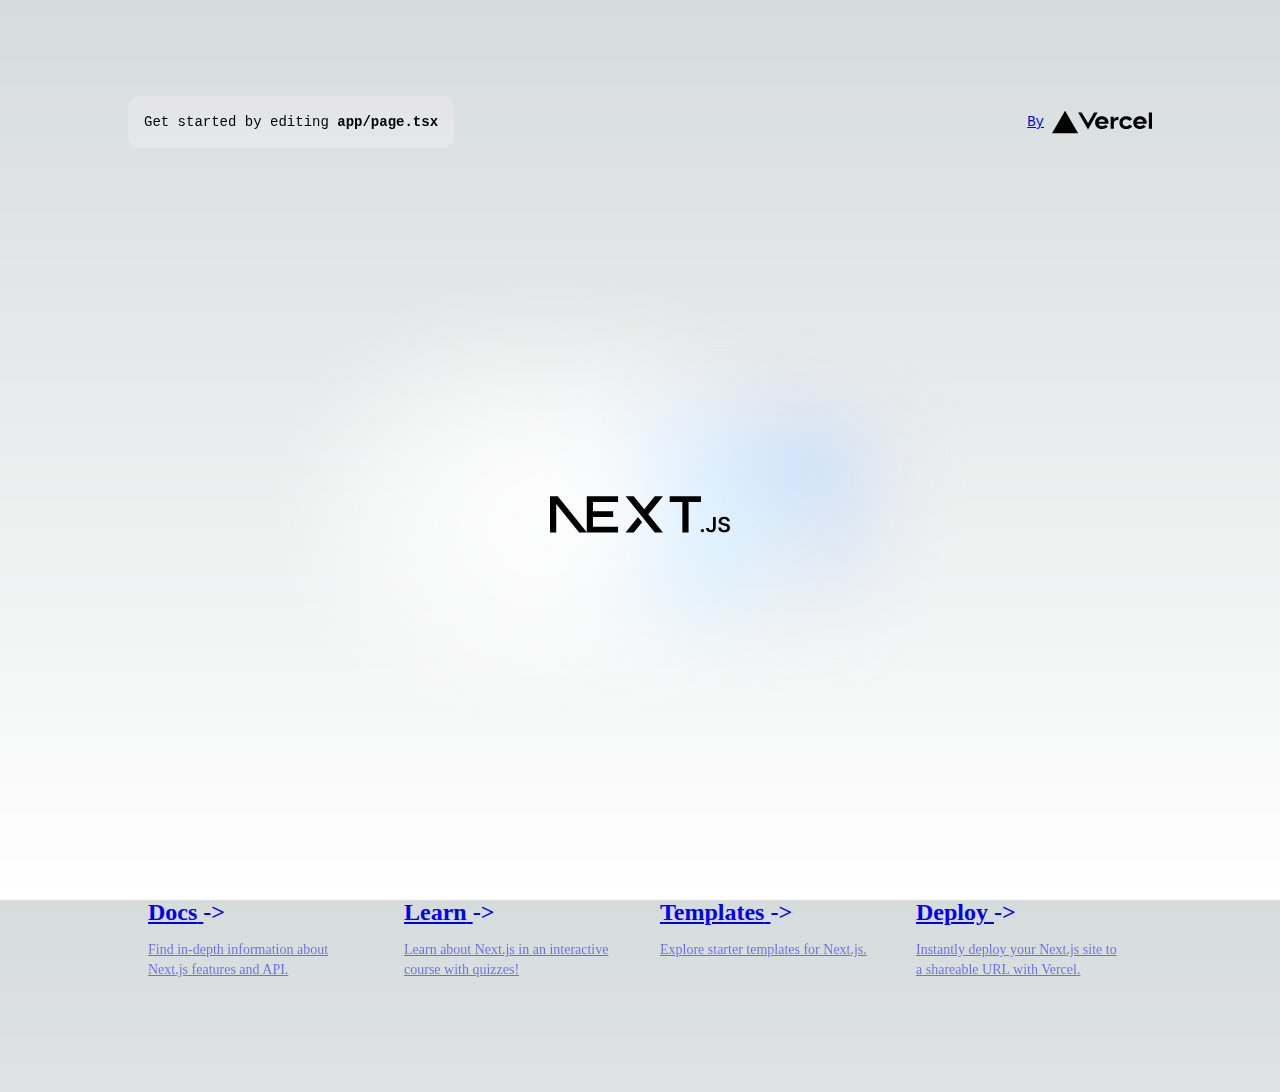
==== commit 8bba8e31: "Updates" ====
--- a/index.html
+++ b/index.html
@@ -1 +1 @@
-<!DOCTYPE html><html lang="en"><head><meta charSet="utf-8"/><meta name="viewport" content="width=device-width, initial-scale=1"/><link rel="preload" as="image" href="/vercel.svg" fetchPriority="high"/><link rel="preload" as="image" href="/next.svg" fetchPriority="high"/><link rel="stylesheet" href="/SheetProject/_next/static/css/c7de69543def5672.css" crossorigin="" data-precedence="next"/><link rel="preload" as="script" fetchPriority="low" href="/SheetProject/_next/static/chunks/webpack-80c72714e6d4f641.js" crossorigin=""/><script src="/SheetProject/_next/static/chunks/fd9d1056-c42a95c713997fda.js" async="" crossorigin=""></script><script src="/SheetProject/_next/static/chunks/472-15eaf52ed125a741.js" async="" crossorigin=""></script><script src="/SheetProject/_next/static/chunks/main-app-dbd3aac3b573df8d.js" async="" crossorigin=""></script><script src="/SheetProject/_next/static/chunks/806-e9c7ed63f6be86cd.js" async=""></script><script src="/SheetProject/_next/static/chunks/431-e442fb6682c4541a.js" async=""></script><script src="/SheetProject/_next/static/chunks/app/layout-4c73db99c1d26d4c.js" async=""></script><script src="/SheetProject/_next/static/chunks/413-ed79d57a581bf45a.js" async=""></script><script src="/SheetProject/_next/static/chunks/app/page-2c997d32928808bd.js" async=""></script><title>Sheet Project</title><link rel="icon" href="/favicon.ico" type="image/x-icon" sizes="16x16"/><script src="/SheetProject/_next/static/chunks/polyfills-c67a75d1b6f99dc8.js" crossorigin="" noModule=""></script><style id="antd">.data-ant-cssinjs-cache-path{content:"";}</style></head><body><main class="flex min-h-screen flex-col items-center justify-between p-24"><div class="z-10 max-w-5xl w-full items-center justify-between font-mono text-sm lg:flex"><p class="fixed left-0 top-0 flex w-full justify-center border-b border-gray-300 bg-gradient-to-b from-zinc-200 pb-6 pt-8 backdrop-blur-2xl dark:border-neutral-800 dark:bg-zinc-800/30 dark:from-inherit lg:static lg:w-auto  lg:rounded-xl lg:border lg:bg-gray-200 lg:p-4 lg:dark:bg-zinc-800/30">Get started by editing <code class="font-mono font-bold">app/page.tsx</code></p><div class="fixed bottom-0 left-0 flex h-48 w-full items-end justify-center bg-gradient-to-t from-white via-white dark:from-black dark:via-black lg:static lg:h-auto lg:w-auto lg:bg-none"><a class="pointer-events-none flex place-items-center gap-2 p-8 lg:pointer-events-auto lg:p-0" href="https://vercel.com?utm_source=create-next-app&amp;utm_medium=appdir-template&amp;utm_campaign=create-next-app" target="_blank" rel="noopener noreferrer">By <img alt="Vercel Logo" fetchPriority="high" width="100" height="24" decoding="async" data-nimg="1" class="dark:invert" style="color:transparent" src="/vercel.svg"/></a></div></div><div class="relative flex place-items-center before:absolute before:h-[300px] before:w-[480px] before:-translate-x-1/2 before:rounded-full before:bg-gradient-radial before:from-white before:to-transparent before:blur-2xl before:content-[&#x27;&#x27;] after:absolute after:-z-20 after:h-[180px] after:w-[240px] after:translate-x-1/3 after:bg-gradient-conic after:from-sky-200 after:via-blue-200 after:blur-2xl after:content-[&#x27;&#x27;] before:dark:bg-gradient-to-br before:dark:from-transparent before:dark:to-blue-700 before:dark:opacity-10 after:dark:from-sky-900 after:dark:via-[#0141ff] after:dark:opacity-40 before:lg:h-[360px] z-[-1]"><img alt="Next.js Logo" fetchPriority="high" width="180" height="37" decoding="async" data-nimg="1" class="relative dark:drop-shadow-[0_0_0.3rem_#ffffff70] dark:invert" style="color:transparent" src="/next.svg"/></div><div class="mb-32 grid text-center lg:max-w-5xl lg:w-full lg:mb-0 lg:grid-cols-4 lg:text-left"><a href="https://nextjs.org/docs?utm_source=create-next-app&amp;utm_medium=appdir-template&amp;utm_campaign=create-next-app" class="group rounded-lg border border-transparent px-5 py-4 transition-colors hover:border-gray-300 hover:bg-gray-100 hover:dark:border-neutral-700 hover:dark:bg-neutral-800/30" target="_blank" rel="noopener noreferrer"><h2 class="mb-3 text-2xl font-semibold">Docs<!-- --> <span class="inline-block transition-transform group-hover:translate-x-1 motion-reduce:transform-none">-&gt;</span></h2><p class="m-0 max-w-[30ch] text-sm opacity-50">Find in-depth information about Next.js features and API.</p></a><a href="https://nextjs.org/learn?utm_source=create-next-app&amp;utm_medium=appdir-template-tw&amp;utm_campaign=create-next-app" class="group rounded-lg border border-transparent px-5 py-4 transition-colors hover:border-gray-300 hover:bg-gray-100 hover:dark:border-neutral-700 hover:dark:bg-neutral-800/30" target="_blank" rel="noopener noreferrer"><h2 class="mb-3 text-2xl font-semibold">Learn<!-- --> <span class="inline-block transition-transform group-hover:translate-x-1 motion-reduce:transform-none">-&gt;</span></h2><p class="m-0 max-w-[30ch] text-sm opacity-50">Learn about Next.js in an interactive course with quizzes!</p></a><a href="https://vercel.com/templates?framework=next.js&amp;utm_source=create-next-app&amp;utm_medium=appdir-template&amp;utm_campaign=create-next-app" class="group rounded-lg border border-transparent px-5 py-4 transition-colors hover:border-gray-300 hover:bg-gray-100 hover:dark:border-neutral-700 hover:dark:bg-neutral-800/30" target="_blank" rel="noopener noreferrer"><h2 class="mb-3 text-2xl font-semibold">Templates<!-- --> <span class="inline-block transition-transform group-hover:translate-x-1 motion-reduce:transform-none">-&gt;</span></h2><p class="m-0 max-w-[30ch] text-sm opacity-50">Explore starter templates for Next.js.</p></a><a href="https://vercel.com/new?utm_source=create-next-app&amp;utm_medium=appdir-template&amp;utm_campaign=create-next-app" class="group rounded-lg border border-transparent px-5 py-4 transition-colors hover:border-gray-300 hover:bg-gray-100 hover:dark:border-neutral-700 hover:dark:bg-neutral-800/30" target="_blank" rel="noopener noreferrer"><h2 class="mb-3 text-2xl font-semibold">Deploy<!-- --> <span class="inline-block transition-transform group-hover:translate-x-1 motion-reduce:transform-none">-&gt;</span></h2><p class="m-0 max-w-[30ch] text-sm opacity-50">Instantly deploy your Next.js site to a shareable URL with Vercel.</p></a></div></main><script src="/SheetProject/_next/static/chunks/webpack-80c72714e6d4f641.js" crossorigin="" async=""></script><script>(self.__next_f=self.__next_f||[]).push([0]);self.__next_f.push([2,null])</script><script>self.__next_f.push([1,"1:HL[\"/SheetProject/_next/static/css/c7de69543def5672.css\",\"style\",{\"crossOrigin\":\"\"}]\n0:\"$L2\"\n"])</script><script>self.__next_f.push([1,"3:I[33728,[],\"\"]\n5:I[29928,[],\"\"]\n6:I[51163,[\"806\",\"static/chunks/806-e9c7ed63f6be86cd.js\",\"431\",\"static/chunks/431-e442fb6682c4541a.js\",\"185\",\"static/chunks/app/layout-4c73db99c1d26d4c.js\"],\"\"]\n7:I[56954,[],\"\"]\n8:I[7264,[],\"\"]\na:I[90413,[\"413\",\"static/chunks/413-ed79d57a581bf45a.js\",\"931\",\"static/chunks/app/page-2c997d32928808bd.js\"],\"Image\"]\n"])</script><script>self.__next_f.push([1,"2:[[[\"$\",\"link\",\"0\",{\"rel\":\"stylesheet\",\"href\":\"/SheetProject/_next/static/css/c7de69543def5672.css\",\"precedence\":\"next\",\"crossOrigin\":\"\"}]],[\"$\",\"$L3\",null,{\"buildId\":\"7_WPGMJolOWssbqyxm7WR\",\"assetPrefix\":\"/SheetProject\",\"initialCanonicalUrl\":\"/\",\"initialTree\":[\"\",{\"children\":[\"__PAGE__\",{}]},\"$undefined\",\"$undefined\",true],\"initialHead\":[false,\"$L4\"],\"globalErrorComponent\":\"$5\",\"children\":[null,[\"$\",\"html\",null,{\"lang\":\"en\",\"children\":[\"$\",\"body\",null,{\"children\":[\"$\",\"$L6\",null,{\"children\":[\"$\",\"$L7\",null,{\"parallelRouterKey\":\"children\",\"segmentPath\":[\"children\"],\"loading\":\"$undefined\",\"loadingStyles\":\"$undefined\",\"loadingScripts\":\"$undefined\",\"hasLoading\":false,\"error\":\"$undefined\",\"errorStyles\":\"$undefined\",\"errorScripts\":\"$undefined\",\"template\":[\"$\",\"$L8\",null,{}],\"templateStyles\":\"$undefined\",\"templateScripts\":\"$undefined\",\"notFound\":[[\"$\",\"title\",null,{\"children\":\"404: This page could not be found.\"}],[\"$\",\"div\",null,{\"style\":{\"fontFamily\":\"system-ui,\\\"Segoe UI\\\",Roboto,Helvetica,Arial,sans-serif,\\\"Apple Color Emoji\\\",\\\"Segoe UI Emoji\\\"\",\"height\":\"100vh\",\"textAlign\":\"center\",\"display\":\"flex\",\"flexDirection\":\"column\",\"alignItems\":\"center\",\"justifyContent\":\"center\"},\"children\":[\"$\",\"div\",null,{\"children\":[[\"$\",\"style\",null,{\"dangerouslySetInnerHTML\":{\"__html\":\"body{color:#000;background:#fff;margin:0}.next-error-h1{border-right:1px solid rgba(0,0,0,.3)}@media (prefers-color-scheme:dark){body{color:#fff;background:#000}.next-error-h1{border-right:1px solid rgba(255,255,255,.3)}}\"}}],[\"$\",\"h1\",null,{\"className\":\"next-error-h1\",\"style\":{\"display\":\"inline-block\",\"margin\":\"0 20px 0 0\",\"padding\":\"0 23px 0 0\",\"fontSize\":24,\"fontWeight\":500,\"verticalAlign\":\"top\",\"lineHeight\":\"49px\"},\"children\":\"404\"}],[\"$\",\"div\",null,{\"style\":{\"display\":\"inline-block\"},\"children\":[\"$\",\"h2\",null,{\"style\":{\"fontSize\":14,\"fontWeight\":400,\"lineHeight\":\"49px\",\"margin\":0},\"children\":\"This page could not be found.\"}]}]]}]}]],\"notFoundStyles\":[],\"childProp\":{\"current\":[\"$L9\",[\"$\",\"main\",null,{\"className\":\"flex min-h-screen flex-col items-center justify-between p-24\",\"children\":[[\"$\",\"div\",null,{\"className\":\"z-10 max-w-5xl w-full items-center justify-between font-mono text-sm lg:flex\",\"children\":[[\"$\",\"p\",null,{\"className\":\"fixed left-0 top-0 flex w-full justify-center border-b border-gray-300 bg-gradient-to-b from-zinc-200 pb-6 pt-8 backdrop-blur-2xl dark:border-neutral-800 dark:bg-zinc-800/30 dark:from-inherit lg:static lg:w-auto  lg:rounded-xl lg:border lg:bg-gray-200 lg:p-4 lg:dark:bg-zinc-800/30\",\"children\":[\"Get started by editing \",[\"$\",\"code\",null,{\"className\":\"font-mono font-bold\",\"children\":\"app/page.tsx\"}]]}],[\"$\",\"div\",null,{\"className\":\"fixed bottom-0 left-0 flex h-48 w-full items-end justify-center bg-gradient-to-t from-white via-white dark:from-black dark:via-black lg:static lg:h-auto lg:w-auto lg:bg-none\",\"children\":[\"$\",\"a\",null,{\"className\":\"pointer-events-none flex place-items-center gap-2 p-8 lg:pointer-events-auto lg:p-0\",\"href\":\"https://vercel.com?utm_source=create-next-app\u0026utm_medium=appdir-template\u0026utm_campaign=create-next-app\",\"target\":\"_blank\",\"rel\":\"noopener noreferrer\",\"children\":[\"By \",[\"$\",\"$La\",null,{\"src\":\"/vercel.svg\",\"alt\":\"Vercel Logo\",\"className\":\"dark:invert\",\"width\":100,\"height\":24,\"priority\":true}]]}]}]]}],[\"$\",\"div\",null,{\"className\":\"relative flex place-items-center before:absolute before:h-[300px] before:w-[480px] before:-translate-x-1/2 before:rounded-full before:bg-gradient-radial before:from-white before:to-transparent before:blur-2xl before:content-[''] after:absolute after:-z-20 after:h-[180px] after:w-[240px] after:translate-x-1/3 after:bg-gradient-conic after:from-sky-200 after:via-blue-200 after:blur-2xl after:content-[''] before:dark:bg-gradient-to-br before:dark:from-transparent before:dark:to-blue-700 before:dark:opacity-10 after:dark:from-sky-900 after:dark:via-[#0141ff] after:dark:opacity-40 before:lg:h-[360px] z-[-1]\",\"children\":[\"$\",\"$La\",null,{\"className\":\"relative dark:drop-shadow-[0_0_0.3rem_#ffffff70] dark:invert\",\"src\":\"/next.svg\",\"alt\":\"Next.js Logo\",\"width\":180,\"height\":37,\"priority\":true}]}],[\"$\",\"div\",null,{\"className\":\"mb-32 grid text-center lg:max-w-5xl lg:w-full lg:mb-0 lg:grid-cols-4 lg:text-left\",\"children\":[[\"$\",\"a\",null,{\"href\":\"https://nextjs.org/docs?utm_source=create-next-app\u0026utm_medium=appdir-template\u0026utm_campaign=create-next-app\",\"className\":\"group rounded-lg border border-transparent px-5 py-4 transition-colors hover:border-gray-300 hover:bg-gray-100 hover:dark:border-neutral-700 hover:dark:bg-neutral-800/30\",\"target\":\"_blank\",\"rel\":\"noopener noreferrer\",\"children\":[[\"$\",\"h2\",null,{\"className\":\"mb-3 text-2xl font-semibold\",\"children\":[\"Docs\",\" \",[\"$\",\"span\",null,{\"className\":\"inline-block transition-transform group-hover:translate-x-1 motion-reduce:transform-none\",\"children\":\"-\u003e\"}]]}],[\"$\",\"p\",null,{\"className\":\"m-0 max-w-[30ch] text-sm opacity-50\",\"children\":\"Find in-depth information about Next.js features and API.\"}]]}],[\"$\",\"a\",null,{\"href\":\"https://nextjs.org/learn?utm_source=create-next-app\u0026utm_medium=appdir-template-tw\u0026utm_campaign=create-next-app\",\"className\":\"group rounded-lg border border-transparent px-5 py-4 transition-colors hover:border-gray-300 hover:bg-gray-100 hover:dark:border-neutral-700 hover:dark:bg-neutral-800/30\",\"target\":\"_blank\",\"rel\":\"noopener noreferrer\",\"children\":[[\"$\",\"h2\",null,{\"className\":\"mb-3 text-2xl font-semibold\",\"children\":[\"Learn\",\" \",[\"$\",\"span\",null,{\"className\":\"inline-block transition-transform group-hover:translate-x-1 motion-reduce:transform-none\",\"children\":\"-\u003e\"}]]}],[\"$\",\"p\",null,{\"className\":\"m-0 max-w-[30ch] text-sm opacity-50\",\"children\":\"Learn about Next.js in an interactive course with quizzes!\"}]]}],[\"$\",\"a\",null,{\"href\":\"https://vercel.com/templates?framework=next.js\u0026utm_source=create-next-app\u0026utm_medium=appdir-template\u0026utm_campaign=create-next-app\",\"className\":\"group rounded-lg border border-transparent px-5 py-4 transition-colors hover:border-gray-300 hover:bg-gray-100 hover:dark:border-neutral-700 hover:dark:bg-neutral-800/30\",\"target\":\"_blank\",\"rel\":\"noopener noreferrer\",\"children\":[[\"$\",\"h2\",null,{\"className\":\"mb-3 text-2xl font-semibold\",\"children\":[\"Templates\",\" \",[\"$\",\"span\",null,{\"className\":\"inline-block transition-transform group-hover:translate-x-1 motion-reduce:transform-none\",\"children\":\"-\u003e\"}]]}],[\"$\",\"p\",null,{\"className\":\"m-0 max-w-[30ch] text-sm opacity-50\",\"children\":\"Explore starter templates for Next.js.\"}]]}],[\"$\",\"a\",null,{\"href\":\"https://vercel.com/new?utm_source=create-next-app\u0026utm_medium=appdir-template\u0026utm_campaign=create-next-app\",\"className\":\"group rounded-lg border border-transparent px-5 py-4 transition-colors hover:border-gray-300 hover:bg-gray-100 hover:dark:border-neutral-700 hover:dark:bg-neutral-800/30\",\"target\":\"_blank\",\"rel\":\"noopener noreferrer\",\"children\":[[\"$\",\"h2\",null,{\"className\":\"mb-3 text-2xl font-semibold\",\"children\":[\"Deploy\",\" \",[\"$\",\"span\",null,{\"className\":\"inline-block transition-transform group-hover:translate-x-1 motion-reduce:transform-none\",\"children\":\"-\u003e\"}]]}],[\"$\",\"p\",null,{\"className\":\"m-0 max-w-[30ch] text-sm opacity-50\",\"children\":\"Instantly deploy your Next.js site to a shareable URL with Vercel.\"}]]}]]}]]}],null],\"segment\":\"__PAGE__\"},\"styles\":null}]}]}]}],null]}]]\n"])</script><script>self.__next_f.push([1,"4:[[\"$\",\"meta\",\"0\",{\"name\":\"viewport\",\"content\":\"width=device-width, initial-scale=1\"}],[\"$\",\"meta\",\"1\",{\"charSet\":\"utf-8\"}],[\"$\",\"title\",\"2\",{\"children\":\"Sheet Project\"}],[\"$\",\"link\",\"3\",{\"rel\":\"icon\",\"href\":\"/favicon.ico\",\"type\":\"image/x-icon\",\"sizes\":\"16x16\"}]]\n9:null\n"])</script><script>self.__next_f.push([1,""])</script></body></html>+<!DOCTYPE html><html lang="en"><head><meta charSet="utf-8"/><meta name="viewport" content="width=device-width, initial-scale=1"/><link rel="preload" as="image" href="/vercel.svg" fetchPriority="high"/><link rel="preload" as="image" href="/next.svg" fetchPriority="high"/><link rel="stylesheet" href="/_next/static/css/c7de69543def5672.css" crossorigin="" data-precedence="next"/><link rel="preload" as="script" fetchPriority="low" href="/_next/static/chunks/webpack-84ed9412a473a53c.js" crossorigin=""/><script src="/_next/static/chunks/fd9d1056-c42a95c713997fda.js" async="" crossorigin=""></script><script src="/_next/static/chunks/472-15eaf52ed125a741.js" async="" crossorigin=""></script><script src="/_next/static/chunks/main-app-dbd3aac3b573df8d.js" async="" crossorigin=""></script><script src="/_next/static/chunks/806-e9c7ed63f6be86cd.js" async=""></script><script src="/_next/static/chunks/431-e442fb6682c4541a.js" async=""></script><script src="/_next/static/chunks/app/layout-4c73db99c1d26d4c.js" async=""></script><script src="/_next/static/chunks/413-ed79d57a581bf45a.js" async=""></script><script src="/_next/static/chunks/app/page-2c997d32928808bd.js" async=""></script><title>Sheet Project</title><link rel="icon" href="/favicon.ico" type="image/x-icon" sizes="16x16"/><script src="/_next/static/chunks/polyfills-c67a75d1b6f99dc8.js" crossorigin="" noModule=""></script><style id="antd">.data-ant-cssinjs-cache-path{content:"";}</style></head><body><main class="flex min-h-screen flex-col items-center justify-between p-24"><div class="z-10 max-w-5xl w-full items-center justify-between font-mono text-sm lg:flex"><p class="fixed left-0 top-0 flex w-full justify-center border-b border-gray-300 bg-gradient-to-b from-zinc-200 pb-6 pt-8 backdrop-blur-2xl dark:border-neutral-800 dark:bg-zinc-800/30 dark:from-inherit lg:static lg:w-auto  lg:rounded-xl lg:border lg:bg-gray-200 lg:p-4 lg:dark:bg-zinc-800/30">Get started by editing <code class="font-mono font-bold">app/page.tsx</code></p><div class="fixed bottom-0 left-0 flex h-48 w-full items-end justify-center bg-gradient-to-t from-white via-white dark:from-black dark:via-black lg:static lg:h-auto lg:w-auto lg:bg-none"><a class="pointer-events-none flex place-items-center gap-2 p-8 lg:pointer-events-auto lg:p-0" href="https://vercel.com?utm_source=create-next-app&amp;utm_medium=appdir-template&amp;utm_campaign=create-next-app" target="_blank" rel="noopener noreferrer">By <img alt="Vercel Logo" fetchPriority="high" width="100" height="24" decoding="async" data-nimg="1" class="dark:invert" style="color:transparent" src="/vercel.svg"/></a></div></div><div class="relative flex place-items-center before:absolute before:h-[300px] before:w-[480px] before:-translate-x-1/2 before:rounded-full before:bg-gradient-radial before:from-white before:to-transparent before:blur-2xl before:content-[&#x27;&#x27;] after:absolute after:-z-20 after:h-[180px] after:w-[240px] after:translate-x-1/3 after:bg-gradient-conic after:from-sky-200 after:via-blue-200 after:blur-2xl after:content-[&#x27;&#x27;] before:dark:bg-gradient-to-br before:dark:from-transparent before:dark:to-blue-700 before:dark:opacity-10 after:dark:from-sky-900 after:dark:via-[#0141ff] after:dark:opacity-40 before:lg:h-[360px] z-[-1]"><img alt="Next.js Logo" fetchPriority="high" width="180" height="37" decoding="async" data-nimg="1" class="relative dark:drop-shadow-[0_0_0.3rem_#ffffff70] dark:invert" style="color:transparent" src="/next.svg"/></div><div class="mb-32 grid text-center lg:max-w-5xl lg:w-full lg:mb-0 lg:grid-cols-4 lg:text-left"><a href="https://nextjs.org/docs?utm_source=create-next-app&amp;utm_medium=appdir-template&amp;utm_campaign=create-next-app" class="group rounded-lg border border-transparent px-5 py-4 transition-colors hover:border-gray-300 hover:bg-gray-100 hover:dark:border-neutral-700 hover:dark:bg-neutral-800/30" target="_blank" rel="noopener noreferrer"><h2 class="mb-3 text-2xl font-semibold">Docs<!-- --> <span class="inline-block transition-transform group-hover:translate-x-1 motion-reduce:transform-none">-&gt;</span></h2><p class="m-0 max-w-[30ch] text-sm opacity-50">Find in-depth information about Next.js features and API.</p></a><a href="https://nextjs.org/learn?utm_source=create-next-app&amp;utm_medium=appdir-template-tw&amp;utm_campaign=create-next-app" class="group rounded-lg border border-transparent px-5 py-4 transition-colors hover:border-gray-300 hover:bg-gray-100 hover:dark:border-neutral-700 hover:dark:bg-neutral-800/30" target="_blank" rel="noopener noreferrer"><h2 class="mb-3 text-2xl font-semibold">Learn<!-- --> <span class="inline-block transition-transform group-hover:translate-x-1 motion-reduce:transform-none">-&gt;</span></h2><p class="m-0 max-w-[30ch] text-sm opacity-50">Learn about Next.js in an interactive course with quizzes!</p></a><a href="https://vercel.com/templates?framework=next.js&amp;utm_source=create-next-app&amp;utm_medium=appdir-template&amp;utm_campaign=create-next-app" class="group rounded-lg border border-transparent px-5 py-4 transition-colors hover:border-gray-300 hover:bg-gray-100 hover:dark:border-neutral-700 hover:dark:bg-neutral-800/30" target="_blank" rel="noopener noreferrer"><h2 class="mb-3 text-2xl font-semibold">Templates<!-- --> <span class="inline-block transition-transform group-hover:translate-x-1 motion-reduce:transform-none">-&gt;</span></h2><p class="m-0 max-w-[30ch] text-sm opacity-50">Explore starter templates for Next.js.</p></a><a href="https://vercel.com/new?utm_source=create-next-app&amp;utm_medium=appdir-template&amp;utm_campaign=create-next-app" class="group rounded-lg border border-transparent px-5 py-4 transition-colors hover:border-gray-300 hover:bg-gray-100 hover:dark:border-neutral-700 hover:dark:bg-neutral-800/30" target="_blank" rel="noopener noreferrer"><h2 class="mb-3 text-2xl font-semibold">Deploy<!-- --> <span class="inline-block transition-transform group-hover:translate-x-1 motion-reduce:transform-none">-&gt;</span></h2><p class="m-0 max-w-[30ch] text-sm opacity-50">Instantly deploy your Next.js site to a shareable URL with Vercel.</p></a></div></main><script src="/_next/static/chunks/webpack-84ed9412a473a53c.js" crossorigin="" async=""></script><script>(self.__next_f=self.__next_f||[]).push([0]);self.__next_f.push([2,null])</script><script>self.__next_f.push([1,"1:HL[\"/_next/static/css/c7de69543def5672.css\",\"style\",{\"crossOrigin\":\"\"}]\n0:\"$L2\"\n"])</script><script>self.__next_f.push([1,"3:I[33728,[],\"\"]\n5:I[29928,[],\"\"]\n6:I[51163,[\"806\",\"static/chunks/806-e9c7ed63f6be86cd.js\",\"431\",\"static/chunks/431-e442fb6682c4541a.js\",\"185\",\"static/chunks/app/layout-4c73db99c1d26d4c.js\"],\"\"]\n7:I[56954,[],\"\"]\n8:I[7264,[],\"\"]\na:I[90413,[\"413\",\"static/chunks/413-ed79d57a581bf45a.js\",\"931\",\"static/chunks/app/page-2c997d32928808bd.js\"],\"Image\"]\n"])</script><script>self.__next_f.push([1,"2:[[[\"$\",\"link\",\"0\",{\"rel\":\"stylesheet\",\"href\":\"/_next/static/css/c7de69543def5672.css\",\"precedence\":\"next\",\"crossOrigin\":\"\"}]],[\"$\",\"$L3\",null,{\"buildId\":\"6yHQB9EK-gTWpNICpPi4Y\",\"assetPrefix\":\"\",\"initialCanonicalUrl\":\"/\",\"initialTree\":[\"\",{\"children\":[\"__PAGE__\",{}]},\"$undefined\",\"$undefined\",true],\"initialHead\":[false,\"$L4\"],\"globalErrorComponent\":\"$5\",\"children\":[null,[\"$\",\"html\",null,{\"lang\":\"en\",\"children\":[\"$\",\"body\",null,{\"children\":[\"$\",\"$L6\",null,{\"children\":[\"$\",\"$L7\",null,{\"parallelRouterKey\":\"children\",\"segmentPath\":[\"children\"],\"loading\":\"$undefined\",\"loadingStyles\":\"$undefined\",\"loadingScripts\":\"$undefined\",\"hasLoading\":false,\"error\":\"$undefined\",\"errorStyles\":\"$undefined\",\"errorScripts\":\"$undefined\",\"template\":[\"$\",\"$L8\",null,{}],\"templateStyles\":\"$undefined\",\"templateScripts\":\"$undefined\",\"notFound\":[[\"$\",\"title\",null,{\"children\":\"404: This page could not be found.\"}],[\"$\",\"div\",null,{\"style\":{\"fontFamily\":\"system-ui,\\\"Segoe UI\\\",Roboto,Helvetica,Arial,sans-serif,\\\"Apple Color Emoji\\\",\\\"Segoe UI Emoji\\\"\",\"height\":\"100vh\",\"textAlign\":\"center\",\"display\":\"flex\",\"flexDirection\":\"column\",\"alignItems\":\"center\",\"justifyContent\":\"center\"},\"children\":[\"$\",\"div\",null,{\"children\":[[\"$\",\"style\",null,{\"dangerouslySetInnerHTML\":{\"__html\":\"body{color:#000;background:#fff;margin:0}.next-error-h1{border-right:1px solid rgba(0,0,0,.3)}@media (prefers-color-scheme:dark){body{color:#fff;background:#000}.next-error-h1{border-right:1px solid rgba(255,255,255,.3)}}\"}}],[\"$\",\"h1\",null,{\"className\":\"next-error-h1\",\"style\":{\"display\":\"inline-block\",\"margin\":\"0 20px 0 0\",\"padding\":\"0 23px 0 0\",\"fontSize\":24,\"fontWeight\":500,\"verticalAlign\":\"top\",\"lineHeight\":\"49px\"},\"children\":\"404\"}],[\"$\",\"div\",null,{\"style\":{\"display\":\"inline-block\"},\"children\":[\"$\",\"h2\",null,{\"style\":{\"fontSize\":14,\"fontWeight\":400,\"lineHeight\":\"49px\",\"margin\":0},\"children\":\"This page could not be found.\"}]}]]}]}]],\"notFoundStyles\":[],\"childProp\":{\"current\":[\"$L9\",[\"$\",\"main\",null,{\"className\":\"flex min-h-screen flex-col items-center justify-between p-24\",\"children\":[[\"$\",\"div\",null,{\"className\":\"z-10 max-w-5xl w-full items-center justify-between font-mono text-sm lg:flex\",\"children\":[[\"$\",\"p\",null,{\"className\":\"fixed left-0 top-0 flex w-full justify-center border-b border-gray-300 bg-gradient-to-b from-zinc-200 pb-6 pt-8 backdrop-blur-2xl dark:border-neutral-800 dark:bg-zinc-800/30 dark:from-inherit lg:static lg:w-auto  lg:rounded-xl lg:border lg:bg-gray-200 lg:p-4 lg:dark:bg-zinc-800/30\",\"children\":[\"Get started by editing \",[\"$\",\"code\",null,{\"className\":\"font-mono font-bold\",\"children\":\"app/page.tsx\"}]]}],[\"$\",\"div\",null,{\"className\":\"fixed bottom-0 left-0 flex h-48 w-full items-end justify-center bg-gradient-to-t from-white via-white dark:from-black dark:via-black lg:static lg:h-auto lg:w-auto lg:bg-none\",\"children\":[\"$\",\"a\",null,{\"className\":\"pointer-events-none flex place-items-center gap-2 p-8 lg:pointer-events-auto lg:p-0\",\"href\":\"https://vercel.com?utm_source=create-next-app\u0026utm_medium=appdir-template\u0026utm_campaign=create-next-app\",\"target\":\"_blank\",\"rel\":\"noopener noreferrer\",\"children\":[\"By \",[\"$\",\"$La\",null,{\"src\":\"/vercel.svg\",\"alt\":\"Vercel Logo\",\"className\":\"dark:invert\",\"width\":100,\"height\":24,\"priority\":true}]]}]}]]}],[\"$\",\"div\",null,{\"className\":\"relative flex place-items-center before:absolute before:h-[300px] before:w-[480px] before:-translate-x-1/2 before:rounded-full before:bg-gradient-radial before:from-white before:to-transparent before:blur-2xl before:content-[''] after:absolute after:-z-20 after:h-[180px] after:w-[240px] after:translate-x-1/3 after:bg-gradient-conic after:from-sky-200 after:via-blue-200 after:blur-2xl after:content-[''] before:dark:bg-gradient-to-br before:dark:from-transparent before:dark:to-blue-700 before:dark:opacity-10 after:dark:from-sky-900 after:dark:via-[#0141ff] after:dark:opacity-40 before:lg:h-[360px] z-[-1]\",\"children\":[\"$\",\"$La\",null,{\"className\":\"relative dark:drop-shadow-[0_0_0.3rem_#ffffff70] dark:invert\",\"src\":\"/next.svg\",\"alt\":\"Next.js Logo\",\"width\":180,\"height\":37,\"priority\":true}]}],[\"$\",\"div\",null,{\"className\":\"mb-32 grid text-center lg:max-w-5xl lg:w-full lg:mb-0 lg:grid-cols-4 lg:text-left\",\"children\":[[\"$\",\"a\",null,{\"href\":\"https://nextjs.org/docs?utm_source=create-next-app\u0026utm_medium=appdir-template\u0026utm_campaign=create-next-app\",\"className\":\"group rounded-lg border border-transparent px-5 py-4 transition-colors hover:border-gray-300 hover:bg-gray-100 hover:dark:border-neutral-700 hover:dark:bg-neutral-800/30\",\"target\":\"_blank\",\"rel\":\"noopener noreferrer\",\"children\":[[\"$\",\"h2\",null,{\"className\":\"mb-3 text-2xl font-semibold\",\"children\":[\"Docs\",\" \",[\"$\",\"span\",null,{\"className\":\"inline-block transition-transform group-hover:translate-x-1 motion-reduce:transform-none\",\"children\":\"-\u003e\"}]]}],[\"$\",\"p\",null,{\"className\":\"m-0 max-w-[30ch] text-sm opacity-50\",\"children\":\"Find in-depth information about Next.js features and API.\"}]]}],[\"$\",\"a\",null,{\"href\":\"https://nextjs.org/learn?utm_source=create-next-app\u0026utm_medium=appdir-template-tw\u0026utm_campaign=create-next-app\",\"className\":\"group rounded-lg border border-transparent px-5 py-4 transition-colors hover:border-gray-300 hover:bg-gray-100 hover:dark:border-neutral-700 hover:dark:bg-neutral-800/30\",\"target\":\"_blank\",\"rel\":\"noopener noreferrer\",\"children\":[[\"$\",\"h2\",null,{\"className\":\"mb-3 text-2xl font-semibold\",\"children\":[\"Learn\",\" \",[\"$\",\"span\",null,{\"className\":\"inline-block transition-transform group-hover:translate-x-1 motion-reduce:transform-none\",\"children\":\"-\u003e\"}]]}],[\"$\",\"p\",null,{\"className\":\"m-0 max-w-[30ch] text-sm opacity-50\",\"children\":\"Learn about Next.js in an interactive course with quizzes!\"}]]}],[\"$\",\"a\",null,{\"href\":\"https://vercel.com/templates?framework=next.js\u0026utm_source=create-next-app\u0026utm_medium=appdir-template\u0026utm_campaign=create-next-app\",\"className\":\"group rounded-lg border border-transparent px-5 py-4 transition-colors hover:border-gray-300 hover:bg-gray-100 hover:dark:border-neutral-700 hover:dark:bg-neutral-800/30\",\"target\":\"_blank\",\"rel\":\"noopener noreferrer\",\"children\":[[\"$\",\"h2\",null,{\"className\":\"mb-3 text-2xl font-semibold\",\"children\":[\"Templates\",\" \",[\"$\",\"span\",null,{\"className\":\"inline-block transition-transform group-hover:translate-x-1 motion-reduce:transform-none\",\"children\":\"-\u003e\"}]]}],[\"$\",\"p\",null,{\"className\":\"m-0 max-w-[30ch] text-sm opacity-50\",\"children\":\"Explore starter templates for Next.js.\"}]]}],[\"$\",\"a\",null,{\"href\":\"https://vercel.com/new?utm_source=create-next-app\u0026utm_medium=appdir-template\u0026utm_campaign=create-next-app\",\"className\":\"group rounded-lg border border-transparent px-5 py-4 transition-colors hover:border-gray-300 hover:bg-gray-100 hover:dark:border-neutral-700 hover:dark:bg-neutral-800/30\",\"target\":\"_blank\",\"rel\":\"noopener noreferrer\",\"children\":[[\"$\",\"h2\",null,{\"className\":\"mb-3 text-2xl font-semibold\",\"children\":[\"Deploy\",\" \",[\"$\",\"span\",null,{\"className\":\"inline-block transition-transform group-hover:translate-x-1 motion-reduce:transform-none\",\"children\":\"-\u003e\"}]]}],[\"$\",\"p\",null,{\"className\":\"m-0 max-w-[30ch] text-sm opacity-50\",\"children\":\"Instantly deploy your Next.js site to a shareable URL with Vercel.\"}]]}]]}]]}],null],\"segment\":\"__PAGE__\"},\"styles\":null}]}]}]}],null]}]]\n"])</script><script>self.__next_f.push([1,"4:[[\"$\",\"meta\",\"0\",{\"name\":\"viewport\",\"content\":\"width=device-width, initial-scale=1\"}],[\"$\",\"meta\",\"1\",{\"charSet\":\"utf-8\"}],[\"$\",\"title\",\"2\",{\"children\":\"Sheet Project\"}],[\"$\",\"link\",\"3\",{\"rel\":\"icon\",\"href\":\"/favicon.ico\",\"type\":\"image/x-icon\",\"sizes\":\"16x16\"}]]\n9:null\n"])</script><script>self.__next_f.push([1,""])</script></body></html>--- a/_next/static/css/c7de69543def5672.css
+++ b/_next/static/css/c7de69543def5672.css
@@ -0,0 +1 @@
+*,:after,:before{--tw-border-spacing-x:0;--tw-border-spacing-y:0;--tw-translate-x:0;--tw-translate-y:0;--tw-rotate:0;--tw-skew-x:0;--tw-skew-y:0;--tw-scale-x:1;--tw-scale-y:1;--tw-pan-x: ;--tw-pan-y: ;--tw-pinch-zoom: ;--tw-scroll-snap-strictness:proximity;--tw-gradient-from-position: ;--tw-gradient-via-position: ;--tw-gradient-to-position: ;--tw-ordinal: ;--tw-slashed-zero: ;--tw-numeric-figure: ;--tw-numeric-spacing: ;--tw-numeric-fraction: ;--tw-ring-inset: ;--tw-ring-offset-width:0px;--tw-ring-offset-color:#fff;--tw-ring-color:rgba(59,130,246,.5);--tw-ring-offset-shadow:0 0 #0000;--tw-ring-shadow:0 0 #0000;--tw-shadow:0 0 #0000;--tw-shadow-colored:0 0 #0000;--tw-blur: ;--tw-brightness: ;--tw-contrast: ;--tw-grayscale: ;--tw-hue-rotate: ;--tw-invert: ;--tw-saturate: ;--tw-sepia: ;--tw-drop-shadow: ;--tw-backdrop-blur: ;--tw-backdrop-brightness: ;--tw-backdrop-contrast: ;--tw-backdrop-grayscale: ;--tw-backdrop-hue-rotate: ;--tw-backdrop-invert: ;--tw-backdrop-opacity: ;--tw-backdrop-saturate: ;--tw-backdrop-sepia: }::backdrop{--tw-border-spacing-x:0;--tw-border-spacing-y:0;--tw-translate-x:0;--tw-translate-y:0;--tw-rotate:0;--tw-skew-x:0;--tw-skew-y:0;--tw-scale-x:1;--tw-scale-y:1;--tw-pan-x: ;--tw-pan-y: ;--tw-pinch-zoom: ;--tw-scroll-snap-strictness:proximity;--tw-gradient-from-position: ;--tw-gradient-via-position: ;--tw-gradient-to-position: ;--tw-ordinal: ;--tw-slashed-zero: ;--tw-numeric-figure: ;--tw-numeric-spacing: ;--tw-numeric-fraction: ;--tw-ring-inset: ;--tw-ring-offset-width:0px;--tw-ring-offset-color:#fff;--tw-ring-color:rgba(59,130,246,.5);--tw-ring-offset-shadow:0 0 #0000;--tw-ring-shadow:0 0 #0000;--tw-shadow:0 0 #0000;--tw-shadow-colored:0 0 #0000;--tw-blur: ;--tw-brightness: ;--tw-contrast: ;--tw-grayscale: ;--tw-hue-rotate: ;--tw-invert: ;--tw-saturate: ;--tw-sepia: ;--tw-drop-shadow: ;--tw-backdrop-blur: ;--tw-backdrop-brightness: ;--tw-backdrop-contrast: ;--tw-backdrop-grayscale: ;--tw-backdrop-hue-rotate: ;--tw-backdrop-invert: ;--tw-backdrop-opacity: ;--tw-backdrop-saturate: ;--tw-backdrop-sepia: }.pointer-events-none{pointer-events:none}.fixed{position:fixed}.absolute{position:absolute}.relative{position:relative}.bottom-0{bottom:0}.left-0{left:0}.top-0{top:0}.z-10{z-index:10}.z-\[-1\]{z-index:-1}.m-0{margin:0}.mb-3{margin-bottom:.75rem}.mb-32{margin-bottom:8rem}.box-border{box-sizing:border-box}.inline-block{display:inline-block}.inline{display:inline}.flex{display:flex}.grid{display:grid}.h-48{height:12rem}.h-\[64px\]{height:64px}.h-full{height:100%}.min-h-screen{min-height:100vh}.w-full{width:100%}.max-w-5xl{max-width:64rem}.max-w-\[30ch\]{max-width:30ch}.transform{transform:translate(var(--tw-translate-x),var(--tw-translate-y)) rotate(var(--tw-rotate)) skewX(var(--tw-skew-x)) skewY(var(--tw-skew-y)) scaleX(var(--tw-scale-x)) scaleY(var(--tw-scale-y))}.flex-col{flex-direction:column}.place-items-center{place-items:center}.items-end{align-items:flex-end}.items-center{align-items:center}.justify-end{justify-content:flex-end}.justify-center{justify-content:center}.justify-between{justify-content:space-between}.gap-2{gap:.5rem}.rounded-lg{border-radius:.5rem}.border{border-width:1px}.border-b{border-bottom-width:1px}.border-gray-300{--tw-border-opacity:1;border-color:rgb(209 213 219/var(--tw-border-opacity))}.border-transparent{border-color:transparent}.bg-gradient-to-b{background-image:linear-gradient(to bottom,var(--tw-gradient-stops))}.bg-gradient-to-t{background-image:linear-gradient(to top,var(--tw-gradient-stops))}.from-white{--tw-gradient-from:#fff var(--tw-gradient-from-position);--tw-gradient-to:hsla(0,0%,100%,0) var(--tw-gradient-to-position);--tw-gradient-stops:var(--tw-gradient-from),var(--tw-gradient-to)}.from-zinc-200{--tw-gradient-from:#e4e4e7 var(--tw-gradient-from-position);--tw-gradient-to:hsla(240,6%,90%,0) var(--tw-gradient-to-position);--tw-gradient-stops:var(--tw-gradient-from),var(--tw-gradient-to)}.via-white{--tw-gradient-to:hsla(0,0%,100%,0) var(--tw-gradient-to-position);--tw-gradient-stops:var(--tw-gradient-from),#fff var(--tw-gradient-via-position),var(--tw-gradient-to)}.p-24{padding:6rem}.p-6{padding:1.5rem}.p-8{padding:2rem}.px-5{padding-left:1.25rem;padding-right:1.25rem}.py-4{padding-top:1rem;padding-bottom:1rem}.pb-6{padding-bottom:1.5rem}.pt-8{padding-top:2rem}.text-center{text-align:center}.font-mono{font-family:ui-monospace,SFMono-Regular,Menlo,Monaco,Consolas,Liberation Mono,Courier New,monospace}.text-2xl{font-size:1.5rem;line-height:2rem}.text-sm{font-size:.875rem;line-height:1.25rem}.font-bold{font-weight:700}.font-semibold{font-weight:600}.opacity-50{opacity:.5}.backdrop-blur-2xl{--tw-backdrop-blur:blur(40px);-webkit-backdrop-filter:var(--tw-backdrop-blur) var(--tw-backdrop-brightness) var(--tw-backdrop-contrast) var(--tw-backdrop-grayscale) var(--tw-backdrop-hue-rotate) var(--tw-backdrop-invert) var(--tw-backdrop-opacity) var(--tw-backdrop-saturate) var(--tw-backdrop-sepia);backdrop-filter:var(--tw-backdrop-blur) var(--tw-backdrop-brightness) var(--tw-backdrop-contrast) var(--tw-backdrop-grayscale) var(--tw-backdrop-hue-rotate) var(--tw-backdrop-invert) var(--tw-backdrop-opacity) var(--tw-backdrop-saturate) var(--tw-backdrop-sepia)}.transition-colors{transition-property:color,background-color,border-color,text-decoration-color,fill,stroke;transition-timing-function:cubic-bezier(.4,0,.2,1);transition-duration:.15s}.transition-transform{transition-property:transform;transition-timing-function:cubic-bezier(.4,0,.2,1);transition-duration:.15s}*{margin:0;padding:0}body,html{width:100vw;height:100vh}:root{--foreground-rgb:0,0,0;--background-start-rgb:214,219,220;--background-end-rgb:255,255,255}@media (prefers-color-scheme:dark){:root{--foreground-rgb:255,255,255;--background-start-rgb:0,0,0;--background-end-rgb:0,0,0}}body{color:rgb(var(--foreground-rgb));background:linear-gradient(to bottom,transparent,rgb(var(--background-end-rgb))) rgb(var(--background-start-rgb))}.before\:absolute:before{content:var(--tw-content);position:absolute}.before\:h-\[300px\]:before{content:var(--tw-content);height:300px}.before\:w-\[480px\]:before{content:var(--tw-content);width:480px}.before\:-translate-x-1\/2:before{content:var(--tw-content);--tw-translate-x:-50%;transform:translate(var(--tw-translate-x),var(--tw-translate-y)) rotate(var(--tw-rotate)) skewX(var(--tw-skew-x)) skewY(var(--tw-skew-y)) scaleX(var(--tw-scale-x)) scaleY(var(--tw-scale-y))}.before\:rounded-full:before{content:var(--tw-content);border-radius:9999px}.before\:bg-gradient-radial:before{content:var(--tw-content);background-image:radial-gradient(var(--tw-gradient-stops))}.before\:from-white:before{content:var(--tw-content);--tw-gradient-from:#fff var(--tw-gradient-from-position);--tw-gradient-to:hsla(0,0%,100%,0) var(--tw-gradient-to-position);--tw-gradient-stops:var(--tw-gradient-from),var(--tw-gradient-to)}.before\:to-transparent:before{content:var(--tw-content);--tw-gradient-to:transparent var(--tw-gradient-to-position)}.before\:blur-2xl:before{content:var(--tw-content);--tw-blur:blur(40px);filter:var(--tw-blur) var(--tw-brightness) var(--tw-contrast) var(--tw-grayscale) var(--tw-hue-rotate) var(--tw-invert) var(--tw-saturate) var(--tw-sepia) var(--tw-drop-shadow)}.before\:content-\[\'\'\]:before{--tw-content:"";content:var(--tw-content)}.after\:absolute:after{content:var(--tw-content);position:absolute}.after\:-z-20:after{content:var(--tw-content);z-index:-20}.after\:h-\[180px\]:after{content:var(--tw-content);height:180px}.after\:w-\[240px\]:after{content:var(--tw-content);width:240px}.after\:translate-x-1\/3:after{content:var(--tw-content);--tw-translate-x:33.333333%;transform:translate(var(--tw-translate-x),var(--tw-translate-y)) rotate(var(--tw-rotate)) skewX(var(--tw-skew-x)) skewY(var(--tw-skew-y)) scaleX(var(--tw-scale-x)) scaleY(var(--tw-scale-y))}.after\:bg-gradient-conic:after{content:var(--tw-content);background-image:conic-gradient(from 180deg at 50% 50%,var(--tw-gradient-stops))}.after\:from-sky-200:after{content:var(--tw-content);--tw-gradient-from:#bae6fd var(--tw-gradient-from-position);--tw-gradient-to:rgba(186,230,253,0) var(--tw-gradient-to-position);--tw-gradient-stops:var(--tw-gradient-from),var(--tw-gradient-to)}.after\:via-blue-200:after{content:var(--tw-content);--tw-gradient-to:rgba(191,219,254,0) var(--tw-gradient-to-position);--tw-gradient-stops:var(--tw-gradient-from),#bfdbfe var(--tw-gradient-via-position),var(--tw-gradient-to)}.after\:blur-2xl:after{content:var(--tw-content);--tw-blur:blur(40px);filter:var(--tw-blur) var(--tw-brightness) var(--tw-contrast) var(--tw-grayscale) var(--tw-hue-rotate) var(--tw-invert) var(--tw-saturate) var(--tw-sepia) var(--tw-drop-shadow)}.after\:content-\[\'\'\]:after{--tw-content:"";content:var(--tw-content)}.hover\:border-gray-300:hover{--tw-border-opacity:1;border-color:rgb(209 213 219/var(--tw-border-opacity))}.hover\:bg-gray-100:hover{--tw-bg-opacity:1;background-color:rgb(243 244 246/var(--tw-bg-opacity))}.group:hover .group-hover\:translate-x-1{--tw-translate-x:0.25rem;transform:translate(var(--tw-translate-x),var(--tw-translate-y)) rotate(var(--tw-rotate)) skewX(var(--tw-skew-x)) skewY(var(--tw-skew-y)) scaleX(var(--tw-scale-x)) scaleY(var(--tw-scale-y))}@media (prefers-reduced-motion:reduce){.motion-reduce\:transform-none{transform:none}}@media (prefers-color-scheme:dark){.dark\:border-neutral-800{--tw-border-opacity:1;border-color:rgb(38 38 38/var(--tw-border-opacity))}.dark\:bg-zinc-800\/30{background-color:rgba(39,39,42,.3)}.dark\:from-black{--tw-gradient-from:#000 var(--tw-gradient-from-position);--tw-gradient-to:transparent var(--tw-gradient-to-position);--tw-gradient-stops:var(--tw-gradient-from),var(--tw-gradient-to)}.dark\:from-inherit{--tw-gradient-from:inherit var(--tw-gradient-from-position);--tw-gradient-to:hsla(0,0%,100%,0) var(--tw-gradient-to-position);--tw-gradient-stops:var(--tw-gradient-from),var(--tw-gradient-to)}.dark\:via-black{--tw-gradient-to:transparent var(--tw-gradient-to-position);--tw-gradient-stops:var(--tw-gradient-from),#000 var(--tw-gradient-via-position),var(--tw-gradient-to)}.dark\:drop-shadow-\[0_0_0\.3rem_\#ffffff70\]{--tw-drop-shadow:drop-shadow(0 0 0.3rem #ffffff70)}.dark\:drop-shadow-\[0_0_0\.3rem_\#ffffff70\],.dark\:invert{filter:var(--tw-blur) var(--tw-brightness) var(--tw-contrast) var(--tw-grayscale) var(--tw-hue-rotate) var(--tw-invert) var(--tw-saturate) var(--tw-sepia) var(--tw-drop-shadow)}.dark\:invert{--tw-invert:invert(100%)}.before\:dark\:bg-gradient-to-br:before{content:var(--tw-content);background-image:linear-gradient(to bottom right,var(--tw-gradient-stops))}.before\:dark\:from-transparent:before{content:var(--tw-content);--tw-gradient-from:transparent var(--tw-gradient-from-position);--tw-gradient-to:transparent var(--tw-gradient-to-position);--tw-gradient-stops:var(--tw-gradient-from),var(--tw-gradient-to)}.before\:dark\:to-blue-700:before{content:var(--tw-content);--tw-gradient-to:#1d4ed8 var(--tw-gradient-to-position)}.before\:dark\:opacity-10:before{content:var(--tw-content);opacity:.1}.after\:dark\:from-sky-900:after{content:var(--tw-content);--tw-gradient-from:#0c4a6e var(--tw-gradient-from-position);--tw-gradient-to:rgba(12,74,110,0) var(--tw-gradient-to-position);--tw-gradient-stops:var(--tw-gradient-from),var(--tw-gradient-to)}.after\:dark\:via-\[\#0141ff\]:after{content:var(--tw-content);--tw-gradient-to:rgba(1,65,255,0) var(--tw-gradient-to-position);--tw-gradient-stops:var(--tw-gradient-from),#0141ff var(--tw-gradient-via-position),var(--tw-gradient-to)}.after\:dark\:opacity-40:after{content:var(--tw-content);opacity:.4}.hover\:dark\:border-neutral-700:hover{--tw-border-opacity:1;border-color:rgb(64 64 64/var(--tw-border-opacity))}.hover\:dark\:bg-neutral-800\/30:hover{background-color:rgba(38,38,38,.3)}}@media (min-width:1024px){.lg\:pointer-events-auto{pointer-events:auto}.lg\:static{position:static}.lg\:mb-0{margin-bottom:0}.lg\:flex{display:flex}.lg\:h-auto{height:auto}.lg\:w-auto{width:auto}.lg\:w-full{width:100%}.lg\:max-w-5xl{max-width:64rem}.lg\:grid-cols-4{grid-template-columns:repeat(4,minmax(0,1fr))}.lg\:rounded-xl{border-radius:.75rem}.lg\:border{border-width:1px}.lg\:bg-gray-200{--tw-bg-opacity:1;background-color:rgb(229 231 235/var(--tw-bg-opacity))}.lg\:bg-none{background-image:none}.lg\:p-0{padding:0}.lg\:p-4{padding:1rem}.lg\:text-left{text-align:left}.before\:lg\:h-\[360px\]:before{content:var(--tw-content);height:360px}@media (prefers-color-scheme:dark){.lg\:dark\:bg-zinc-800\/30{background-color:rgba(39,39,42,.3)}}}